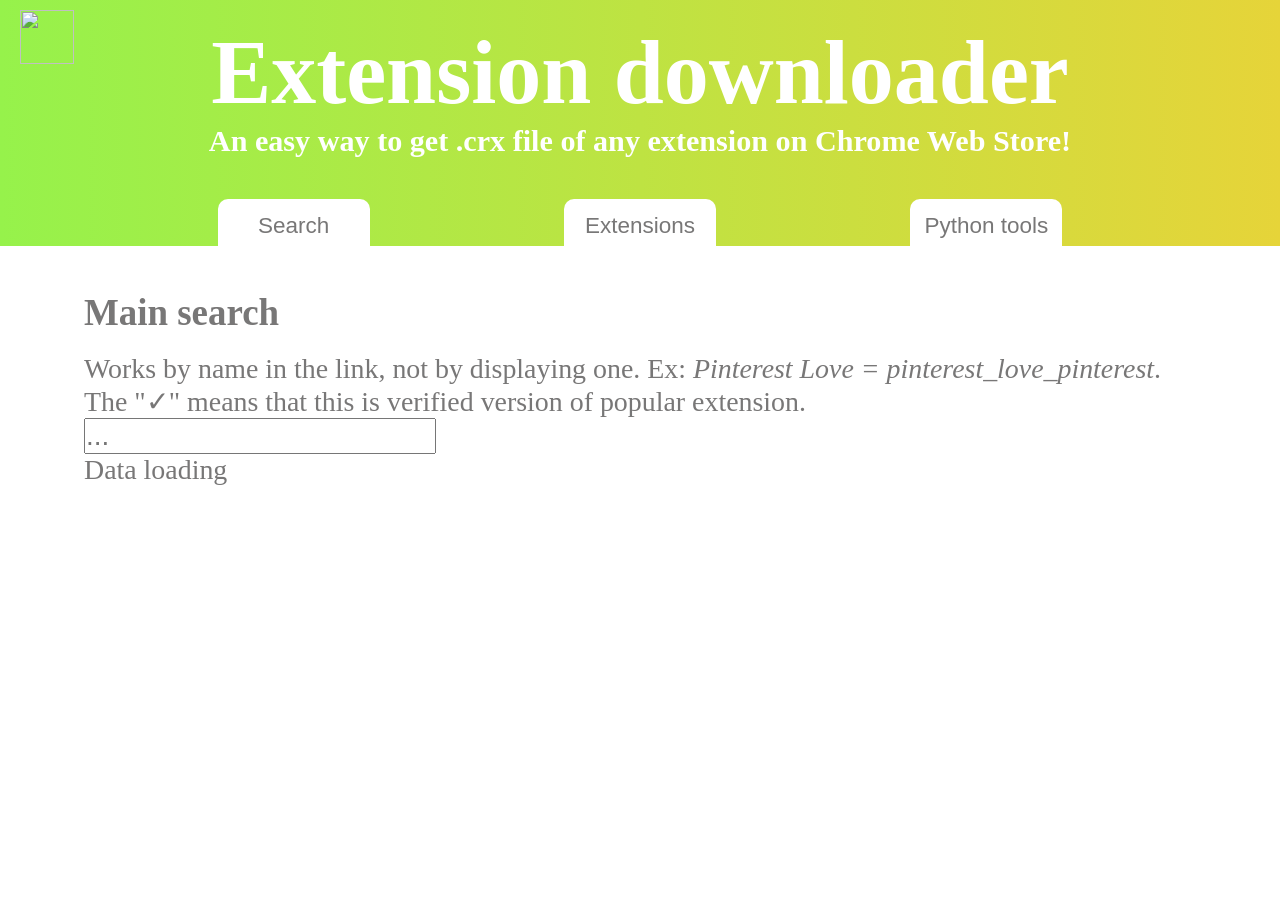
==== index.html @ 600c2571 "Added search description to index.html" ====
<!DOCTYPE html>
<html>
<head>
  <meta charset="UTF-8">
  <title>extension .crx download</title>
  <meta name="description" content="Download chrome extension crx .crx files without using chrome web store">
  <meta name="keywords" content="extensions,chrome,crx,.crx,crx3,crx file,crx files,download crx,chrome web store,chrome extension">
    <link rel="stylesheet" href="css/main.css">
  <meta name="viewport" content="width=device-width, initial-scale=1.0">
</head>
<body>

<div class="header">
    <h1>Extension downloader</h1>
    <h6>An easy way to get .crx file of any extension on Chrome Web Store!</h6>
</div>

<div class="tabs">
    <button onclick="openTab(0)">Search</button>
    <button onclick="openTab(1)">Extensions</button>
    <button onclick="openTab(2)">Python tools</button>
</div>
    
<div class="content active content1">
    <div class="size2"><b>Main search</b></div>
    <p class="size1">Works by name in the link, not by displaying one. Ex: <i>Pinterest Love = pinterest_love_pinterest</i>.</p>
    <p class="size1">The "✓" means that this is verified version of popular extension.</p>
    <input id="search" placeholder="..." class="size1">
    <div id="status" class="size1">Data loading</div>
    <ul id="results" class="size1"></ul>   
</div>
<div class="content content2">
    Work In Progress
</div>
    
<div class="content content3">
<h4 class="size2">Local crx Python tools</h4>
    <p class="size1">You can get a pack of local Python scripts, that can help you with many thing. For example: building a .crx file downloading link from extension's Chrome Web Store page link. </p>
<a href="https://raw.githubusercontent.com/Lutsic/crx-extension-downloader/refs/heads/main/python_tools/lcpt-installer.py"><button class="download_button">Download</button></a>
</div>

<a href="https://github.com/Lutsic/crx-extension-downloader">
  <img src="img/github_icon.png" class="github_icon">
</a>

<script src="js/main.js" defer></script>
</body>
</html>
---- css/main.css ----
* { 
margin: 0px;
padding: 0px;
} 

.text-arial {
  font-family: Arial, sans-serif;
}

.header { 
color: white;
height: 25vh;
background: #96f24b;
background: linear-gradient(90deg, rgba(150, 242, 75, 1) 0%, rgba(230, 212, 57, 1) 100%);
padding-top: 21px;
padding-bottom: 0px;
text-align: center;
font-size: 5vh;
border-bottom: 7px solid white;
} 

.tabs {
    display: flex;
    justify-content: space-between;
    align-items: flex-end;
    margin: 0 17%;
    margin-top: -6vh;
    gap: 23%;
}

.tabs button {
    flex: 1;
    height: 6vh;
    background: white;
    color: #787777;

    font-size: 2.5vh;
    border-radius: 10px 10px 0 0;
    border: none;
    cursor: pointer;
}


.content {
    display: none;
    margin: 0 5%;
    padding: 20px;
    background: white;
    border-radius: 0 10px 10px 10px;
}

.content1 {
}

.content2 {
}

.content3 {

}

.active {
    display: block;
}

.github_icon {
height: 6vh;
width: 6vh;
position: absolute;
top: 10px;
left: 20px;
}

.size1 {
font-size: 3.1vh;
color: #787777;
}

.size2 {
font-size: 4.1vh;
color: #787777;
line-height: 80px;
}

.download_button { 
color: white;
height: 7vh;
width: 21vh;
background: #96f24b;
background: linear-gradient(90deg, rgba(150, 242, 75, 1) 0%, rgba(230, 212, 57, 1) 100%);
line-height: 4vh;
text-align: center;
font-size: 3vh;
border-radius: 10px;
border-style: none;
cursor: pointer;
margin: 35px 0px 0px 0px
}

.tabs + .content {
    margin-top: 0;
}
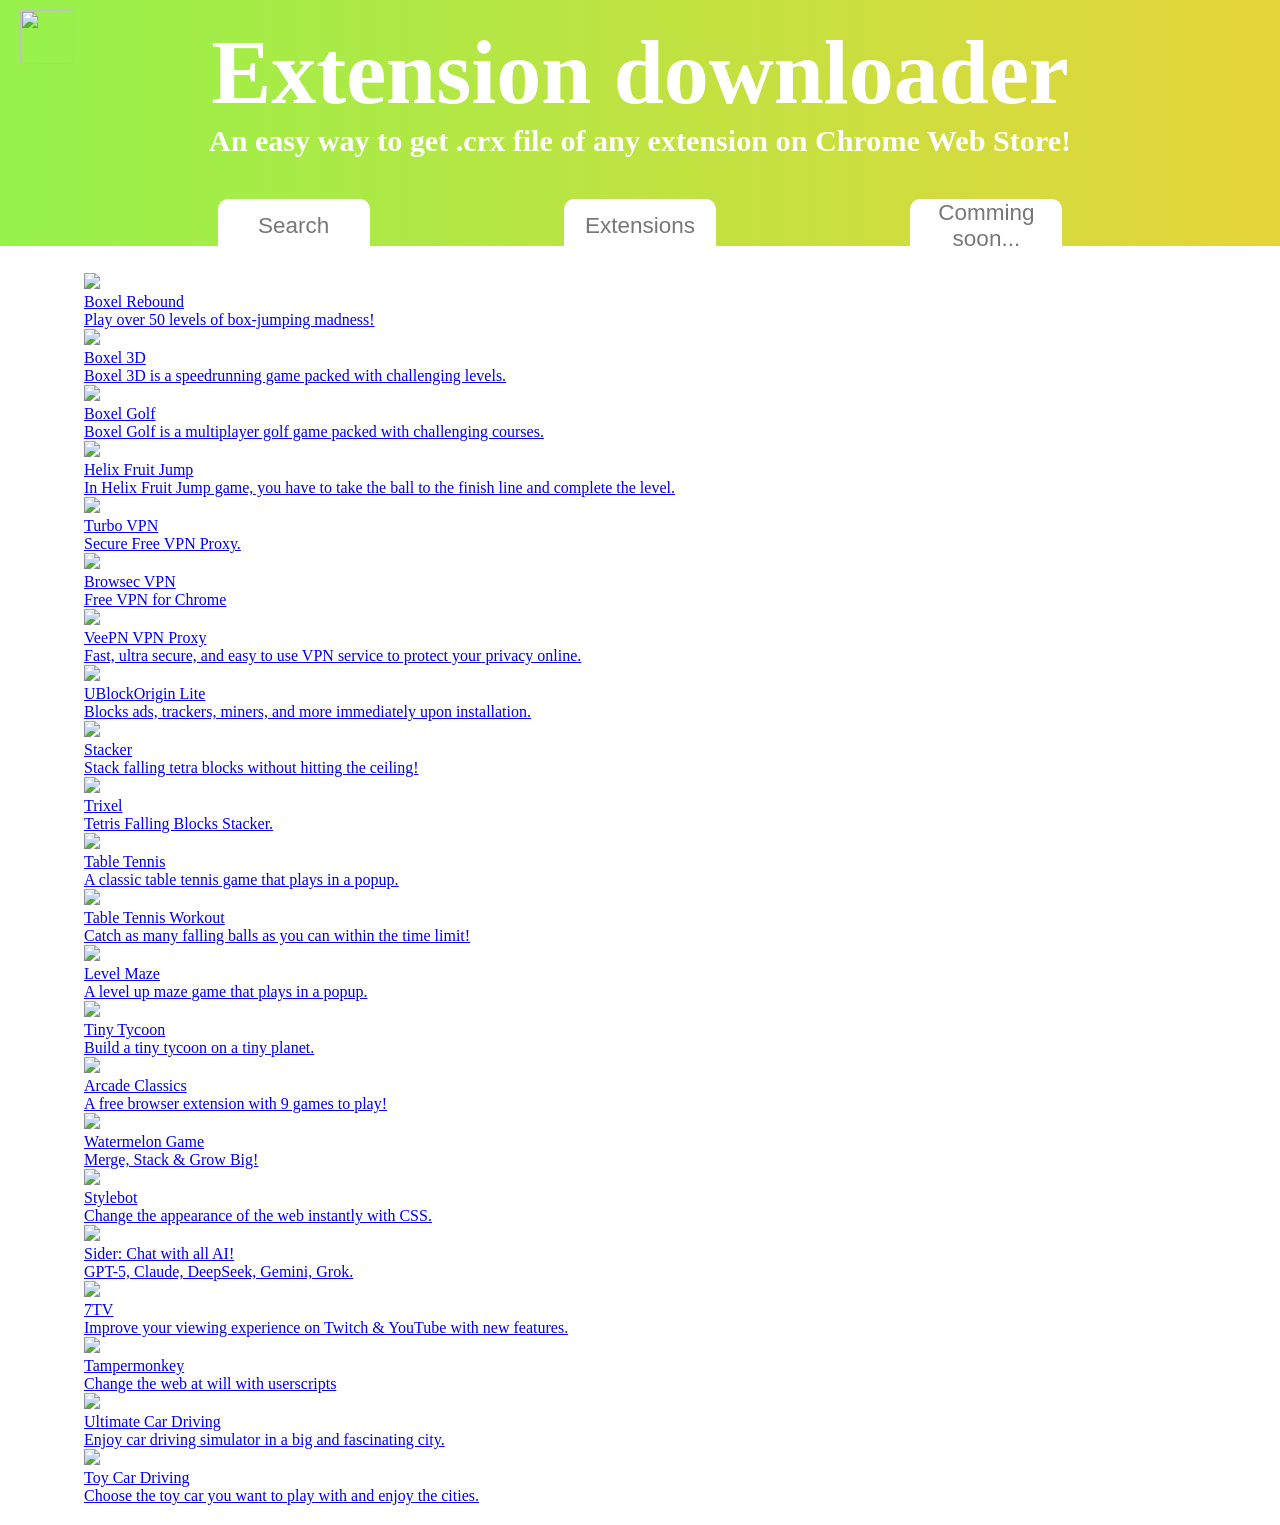
==== commit 483df5b7: "Major website update / Part 1 Changes in index.html  Added 22 featured extensions to second tab N" ====
--- a/index.html
+++ b/index.html
@@ -18,30 +18,226 @@
 <div class="tabs">
     <button onclick="openTab(0)">Search</button>
     <button onclick="openTab(1)">Extensions</button>
-    <button onclick="openTab(2)">Python tools</button>
-</div>
+    <button onclick="openTab(2)">Comming soon...</button>
+</div>
+
+<a href="https://github.com/Lutsic/crx-extension-downloader">
+  <img src="img/github_icon.png" class="github_icon">
+</a>
     
-<div class="content active content1">
+<div class="content content1">
     <div class="size2"><b>Main search</b></div>
     <p class="size1">Works by name in the link, not by displaying one. Ex: <i>Pinterest Love = pinterest_love_pinterest</i>.</p>
     <p class="size1">The "✓" means that this is verified version of popular extension.</p>
-    <input id="search" placeholder="..." class="size1">
-    <div id="status" class="size1">Data loading</div>
+    <input id="search" placeholder="uwu ^_^" class="size1">
+    <div id="status" class="size1">Data loading...</div>
     <ul id="results" class="size1"></ul>   
 </div>
-<div class="content content2">
-    Work In Progress
+<div class="content active content2">
+  <div class="grid">
+
+    <a href="https://clients2.google.com/service/update2/crx?response=redirect&prodversion=122.0&acceptformat=crx2,crx3&x=id%3Diginnfkhmmfhlkagcmpgofnjhanpmklb%26installsource%3Dondemand%26uc" class="tile-link">
+    <div class="tile">
+        <img src="img/1.png">
+        <div class="text">
+            <div class="title">Boxel Rebound</div>
+            <div class="desc">Play over 50 levels of box-jumping madness!</div>
+        </div>
+    </div>
+
+    <a href="https://clients2.google.com/service/update2/crx?response=redirect&prodversion=122.0&acceptformat=crx2,crx3&x=id%3Dmjjgmlmpeaikcaajghilhnioimmaibon%26installsource%3Dondemand%26uc" class="tile-link">
+    <div class="tile">
+        <img src="img/2.png">
+        <div class="text">
+            <div class="title">Boxel 3D</div>
+            <div class="desc">Boxel 3D is a speedrunning game packed with challenging levels.</div>
+        </div>
+    </div>
+
+    <a href="https://clients2.google.com/service/update2/crx?response=redirect&prodversion=122.0&acceptformat=crx2,crx3&x=id%3Dmmgjkfjlmdkmoipndaeombfnomjfgeff%26installsource%3Dondemand%26uc" class="tile-link">
+    <div class="tile">
+        <img src="img/3.png">
+        <div class="text">
+            <div class="title">Boxel Golf</div>
+            <div class="desc">Boxel Golf is a multiplayer golf game packed with challenging courses.</div>
+        </div>
+    </div>
+
+    <a href="https://clients2.google.com/service/update2/crx?response=redirect&prodversion=122.0&acceptformat=crx2,crx3&x=id%3Djhegmncopobmnnmcdaobcepcamekoomb%26installsource%3Dondemand%26uc" class="tile-link">
+    <div class="tile">
+        <img src="img/4.png">
+        <div class="text">
+            <div class="title">Helix Fruit Jump</div>
+            <div class="desc">In Helix Fruit Jump game, you have to take the ball to the finish line and complete the level.</div>
+        </div>
+    </div>
+
+    <a href="https://clients2.google.com/service/update2/crx?response=redirect&prodversion=122.0&acceptformat=crx2,crx3&x=id%3Dbnlofglpdlboacepdieejiecfbfpmhlb%26installsource%3Dondemand%26uc" class="tile-link">
+    <div class="tile">
+        <img src="img/5.png">
+        <div class="text">
+            <div class="title">Turbo VPN</div>
+            <div class="desc">Secure Free VPN Proxy.</div>
+        </div>
+    </div>
+
+    <a href="https://clients2.google.com/service/update2/crx?response=redirect&prodversion=122.0&acceptformat=crx2,crx3&x=id%3Domghfjlpggmjjaagoclmmobgdodcjboh%26installsource%3Dondemand%26uc" class="tile-link">
+    <div class="tile">
+        <img src="img/6.png">
+        <div class="text">
+            <div class="title">Browsec VPN</div>
+            <div class="desc">Free VPN for Chrome</div>
+        </div>
+    </div>
+
+    <a href="https://clients2.google.com/service/update2/crx?response=redirect&prodversion=122.0&acceptformat=crx2,crx3&x=id%3Dmajdfhpaihoncoakbjgbdhglocklcgno%26installsource%3Dondemand%26uc" class="tile-link">
+    <div class="tile">
+        <img src="img/7.png">
+        <div class="text">
+            <div class="title">VeePN VPN Proxy</div>
+            <div class="desc">Fast, ultra secure, and easy to use VPN service to protect your privacy online.</div>
+        </div>
+    </div>
+  
+    <a href="https://clients2.google.com/service/update2/crx?response=redirect&prodversion=122.0&acceptformat=crx2,crx3&x=id%3Dddkjiahejlhfcafbddmgiahcphecmpfh%26installsource%3Dondemand%26uc" class="tile-link">
+    <div class="tile">
+        <img src="img/8.png">
+        <div class="text">
+            <div class="title">UBlockOrigin Lite</div>
+            <div class="desc">Blocks ads, trackers, miners, and more immediately upon installation.</div>
+        </div>
+    </div>
+  
+    <a href="https://clients2.google.com/service/update2/crx?response=redirect&prodversion=122.0&acceptformat=crx2,crx3&x=id%3Dbnchicpgbdgahiecgofdabidjihblaff%26installsource%3Dondemand%26uc" class="tile-link">
+    <div class="tile">
+        <img src="img/9.png">
+        <div class="text">
+            <div class="title">Stacker</div>
+            <div class="desc">Stack falling tetra blocks without hitting the ceiling!</div>
+        </div>
+    </div>
+
+    <a href="https://clients2.google.com/service/update2/crx?response=redirect&prodversion=122.0&acceptformat=crx2,crx3&x=id%3Dkfemlcmefehdnnnfjplhckdndgaglnhc%26installsource%3Dondemand%26uc" class="tile-link">
+    <div class="tile">
+        <img src="img/10.png">
+        <div class="text">
+            <div class="title">Trixel</div>
+            <div class="desc">Tetris Falling Blocks Stacker.</div>
+        </div>
+    </div>
+
+    <a href="https://clients2.google.com/service/update2/crx?response=redirect&prodversion=122.0&acceptformat=crx2,crx3&x=id%3Diibmocmonpccjkjpdgngimgdgpaeheje%26installsource%3Dondemand%26uc" class="tile-link">
+    <div class="tile">
+        <img src="img/11.png">
+        <div class="text">
+            <div class="title">Table Tennis</div>
+            <div class="desc">A classic table tennis game that plays in a popup.</div>
+        </div>
+    </div>
+
+    <a href="https://clients2.google.com/service/update2/crx?response=redirect&prodversion=122.0&acceptformat=crx2,crx3&x=id%3Dgkahkdehbcjlbdnbjcgndhakhdaogjoa%26installsource%3Dondemand%26uc" class="tile-link">
+    <div class="tile">
+        <img src="img/12.png">
+        <div class="text">
+            <div class="title">Table Tennis Workout</div>
+            <div class="desc">Catch as many falling balls as you can within the time limit!</div>
+        </div>
+    </div>
+
+    <a href="https://clients2.google.com/service/update2/crx?response=redirect&prodversion=122.0&acceptformat=crx2,crx3&x=id%3Djbnboceikbdhfinjlebidbhhlplagahc%26installsource%3Dondemand%26uc" class="tile-link">
+    <div class="tile">
+        <img src="img/13.png">
+        <div class="text">
+            <div class="title">Level Maze</div>
+            <div class="desc">A level up maze game that plays in a popup.</div>
+        </div>
+    </div>
+
+    <a href="https://clients2.google.com/service/update2/crx?response=redirect&prodversion=122.0&acceptformat=crx2,crx3&x=id%3Dbamdkjfjhhnjcgcjmmjdnncpglihepoi%26installsource%3Dondemand%26uc" class="tile-link">
+    <div class="tile">
+        <img src="img/14.png">
+        <div class="text">
+            <div class="title">Tiny Tycoon</div>
+            <div class="desc">Build a tiny tycoon on a tiny planet.</div>
+        </div>
+    </div>
+
+    <a href="https://clients2.google.com/service/update2/crx?response=redirect&prodversion=122.0&acceptformat=crx2,crx3&x=id%3Dgokcmhknbfbkchaljcbjloaebnoblcnd%26installsource%3Dondemand%26uc" class="tile-link">
+    <div class="tile">
+        <img src="img/15.png">
+        <div class="text">
+            <div class="title">Arcade Classics</div>
+            <div class="desc">A free browser extension with 9 games to play!</div>
+        </div>
+    </div>
+
+    <a href="https://clients2.google.com/service/update2/crx?response=redirect&prodversion=122.0&acceptformat=crx2,crx3&x=id%3Djoginlggdlgfofmhnfbebafafbmddbpe%26installsource%3Dondemand%26uc" class="tile-link">
+    <div class="tile">
+        <img src="img/16.png">
+        <div class="text">
+            <div class="title">Watermelon Game</div>
+            <div class="desc">Merge, Stack & Grow Big!</div>
+        </div>
+    </div>
+
+    <a href="https://clients2.google.com/service/update2/crx?response=redirect&prodversion=122.0&acceptformat=crx2,crx3&x=id%3Doiaejidbmkiecgbjeifoejpgmdaleoha%26installsource%3Dondemand%26uc" class="tile-link">
+    <div class="tile">
+        <img src="img/17.png">
+        <div class="text">
+            <div class="title">Stylebot</div>
+            <div class="desc">Change the appearance of the web instantly with CSS.</div>
+        </div>
+    </div>
+
+    <a href="https://clients2.google.com/service/update2/crx?response=redirect&prodversion=122.0&acceptformat=crx2,crx3&x=id%3Ddifoiogjjojoaoomphldepapgpbgkhkb%26installsource%3Dondemand%26uc" class="tile-link">
+    <div class="tile">
+        <img src="img/18.png">
+        <div class="text">
+            <div class="title">Sider: Chat with all AI!</div>
+            <div class="desc">GPT-5, Claude, DeepSeek, Gemini, Grok.</div>
+        </div>
+    </div>
+
+    <a href="https://clients2.google.com/service/update2/crx?response=redirect&prodversion=122.0&acceptformat=crx2,crx3&x=id%3Dammjkodgmmoknidbanneddgankgfejfh%26installsource%3Dondemand%26uc" class="tile-link">
+    <div class="tile">
+        <img src="img/19.png">
+        <div class="text">
+            <div class="title">7TV</div>
+            <div class="desc">Improve your viewing experience on Twitch & YouTube with new features.</div>
+        </div>
+    </div>
+
+    <a href="https://clients2.google.com/service/update2/crx?response=redirect&prodversion=122.0&acceptformat=crx2,crx3&x=id%3Ddhdgffkkebhmkfjojejmpbldmpobfkfo%26installsource%3Dondemand%26uc" class="tile-link">
+    <div class="tile">
+        <img src="img/20.png">
+        <div class="text">
+            <div class="title">Tampermonkey</div>
+            <div class="desc">Change the web at will with userscripts</div>
+        </div>
+    </div>
+
+    <a href="https://clients2.google.com/service/update2/crx?response=redirect&prodversion=122.0&acceptformat=crx2,crx3&x=id%3Daomkpefnllinimbhddlfhelelngakbbn%26installsource%3Dondemand%26uc" class="tile-link">
+    <div class="tile">
+        <img src="img/21.png">
+        <div class="text">
+            <div class="title">Ultimate Car Driving</div>
+            <div class="desc">Enjoy car driving simulator in a big and fascinating city.</div>
+        </div>
+    </div>
+
+    <a href="https://clients2.google.com/service/update2/crx?response=redirect&prodversion=122.0&acceptformat=crx2,crx3&x=id%3Dlkkhkpnodkflpecmnbkaceebgejjfhhl%26installsource%3Dondemand%26uc" class="tile-link">
+    <div class="tile">
+        <img src="img/22.png">
+        <div class="text">
+            <div class="title">Toy Car Driving</div>
+            <div class="desc">Choose the toy car you want to play with and enjoy the cities.</div>
+        </div>
+    </div>
 </div>
     
 <div class="content content3">
-<h4 class="size2">Local crx Python tools</h4>
-    <p class="size1">You can get a pack of local Python scripts, that can help you with many thing. For example: building a .crx file downloading link from extension's Chrome Web Store page link. </p>
-<a href="https://raw.githubusercontent.com/Lutsic/crx-extension-downloader/refs/heads/main/python_tools/lcpt-installer.py"><button class="download_button">Download</button></a>
-</div>
-
-<a href="https://github.com/Lutsic/crx-extension-downloader">
-  <img src="img/github_icon.png" class="github_icon">
-</a>
+  Work In Progress
+</div>
 
 <script src="js/main.js" defer></script>
 </body>
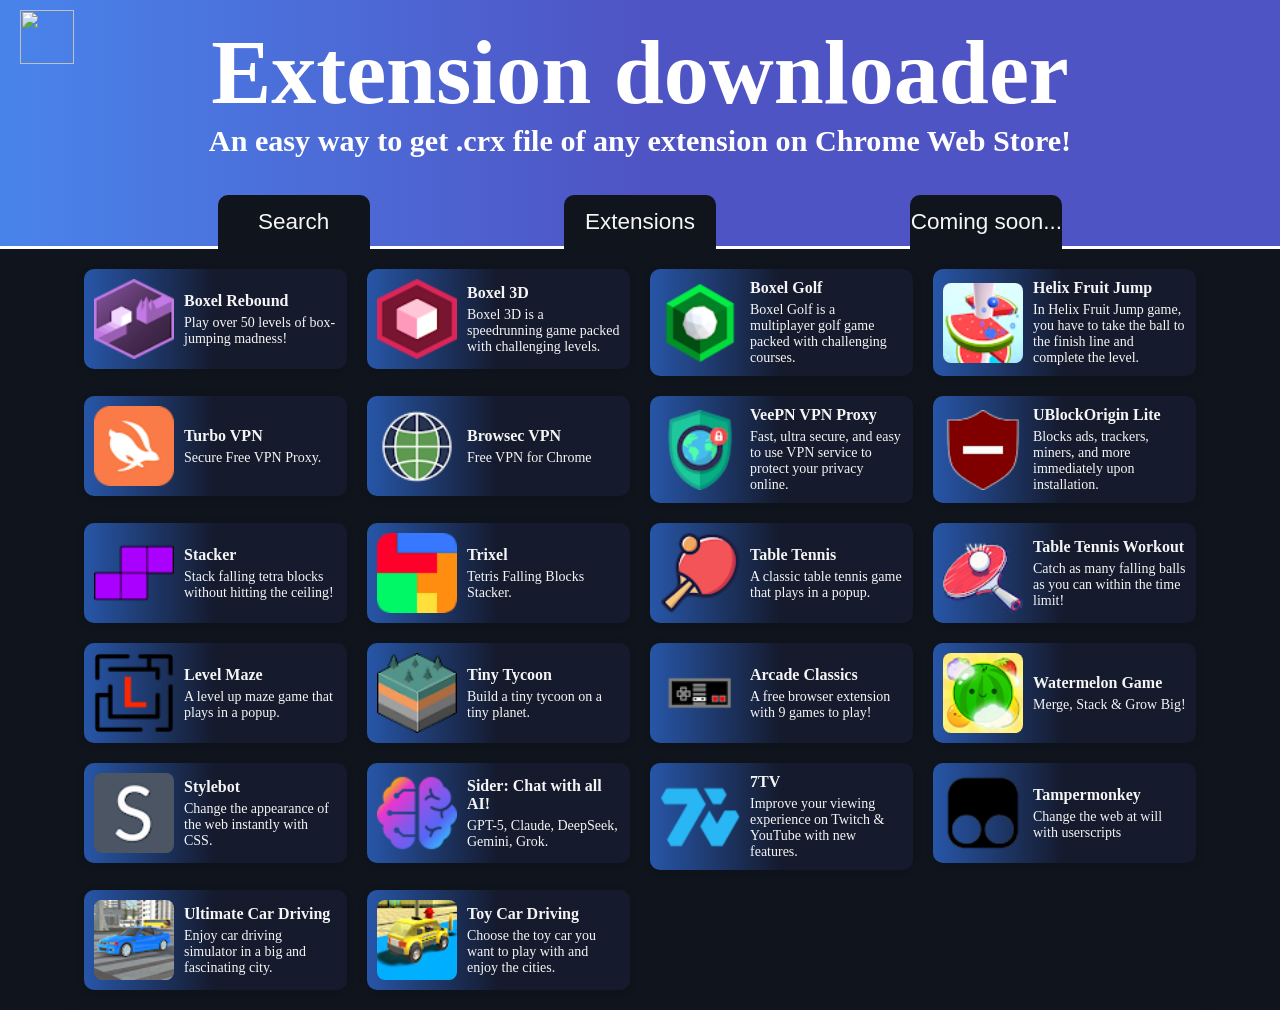
==== commit 94affca0: "Fixed a spelling mistake caused by my own stupidity" ====
--- a/index.html
+++ b/index.html
@@ -18,7 +18,7 @@
 <div class="tabs">
     <button onclick="openTab(0)">Search</button>
     <button onclick="openTab(1)">Extensions</button>
-    <button onclick="openTab(2)">Comming soon...</button>
+    <button onclick="openTab(2)">Coming soon...</button>
 </div>
 
 <a href="https://github.com/Lutsic/crx-extension-downloader">
--- a/css/main.css
+++ b/css/main.css
@@ -2,6 +2,10 @@
 margin: 0px;
 padding: 0px;
 } 
+
+body {
+    background-color: #0f141d;
+}
 
 .text-arial {
   font-family: Arial, sans-serif;
@@ -10,13 +14,13 @@
 .header { 
 color: white;
 height: 25vh;
-background: #96f24b;
-background: linear-gradient(90deg, rgba(150, 242, 75, 1) 0%, rgba(230, 212, 57, 1) 100%);
+background: #4984eb;
+background: linear-gradient(90deg,rgba(73, 132, 235, 1) 0%, rgba(79, 84, 196, 1) 50%);
 padding-top: 21px;
 padding-bottom: 0px;
 text-align: center;
 font-size: 5vh;
-border-bottom: 7px solid white;
+border-bottom: 3px solid white;
 } 
 
 .tabs {
@@ -25,14 +29,15 @@
     align-items: flex-end;
     margin: 0 17%;
     margin-top: -6vh;
+
     gap: 23%;
 }
 
 .tabs button {
     flex: 1;
     height: 6vh;
-    background: white;
-    color: #787777;
+    background: #0f141d;
+    color: whitesmoke;
 
     font-size: 2.5vh;
     border-radius: 10px 10px 0 0;
@@ -45,18 +50,8 @@
     display: none;
     margin: 0 5%;
     padding: 20px;
-    background: white;
+    background: #0f141d;
     border-radius: 0 10px 10px 10px;
-}
-
-.content1 {
-}
-
-.content2 {
-}
-
-.content3 {
-
 }
 
 .active {
@@ -73,12 +68,13 @@
 
 .size1 {
 font-size: 3.1vh;
-color: #787777;
+color: whitesmoke
 }
 
 .size2 {
 font-size: 4.1vh;
-color: #787777;
+color: #4984eb;
+color: linear-gradient(90deg,rgba(73, 132, 235, 1) 0%, rgba(79, 84, 196, 1) 50%);
 line-height: 80px;
 }
 
@@ -101,3 +97,54 @@
     margin-top: 0;
 }
 
+.grid {
+    display: grid;
+    grid-template-columns: repeat(4, 1fr);
+    gap: 20px;
+}
+
+.tile {
+    display: flex;
+background: #2756a8;
+background: linear-gradient(90deg,rgba(39, 86, 168, 1) 0%, rgba(79, 84, 196, 0.09) 50%);
+    border-radius: 10px;
+    padding: 10px;
+    box-shadow: 0 2px 8px rgba(0,0,0,0.1);
+    align-items: center;
+}
+
+.tile img {
+    width: 80px;
+    height: 80px;
+    object-fit: cover;
+    border-radius: 8px;
+    margin-right: 10px;
+}
+
+.text {
+    display: flex;
+    flex-direction: column;
+    color: whitesmoke
+}
+
+.title {
+    font-weight: bold;
+    margin-bottom: 5px;
+    color: whitesmoke
+}
+
+.desc {
+    font-size: 14px;
+    color: whitesmoke
+}
+
+.tile-link {
+    text-decoration: none;
+    color: inherit;
+}
+
+.tile-link:hover .tile {
+    transform: scale(1.02);
+    transition: 0.2s;
+    box-shadow: 0 4px 12px rgba(0,0,0,0.15);
+}
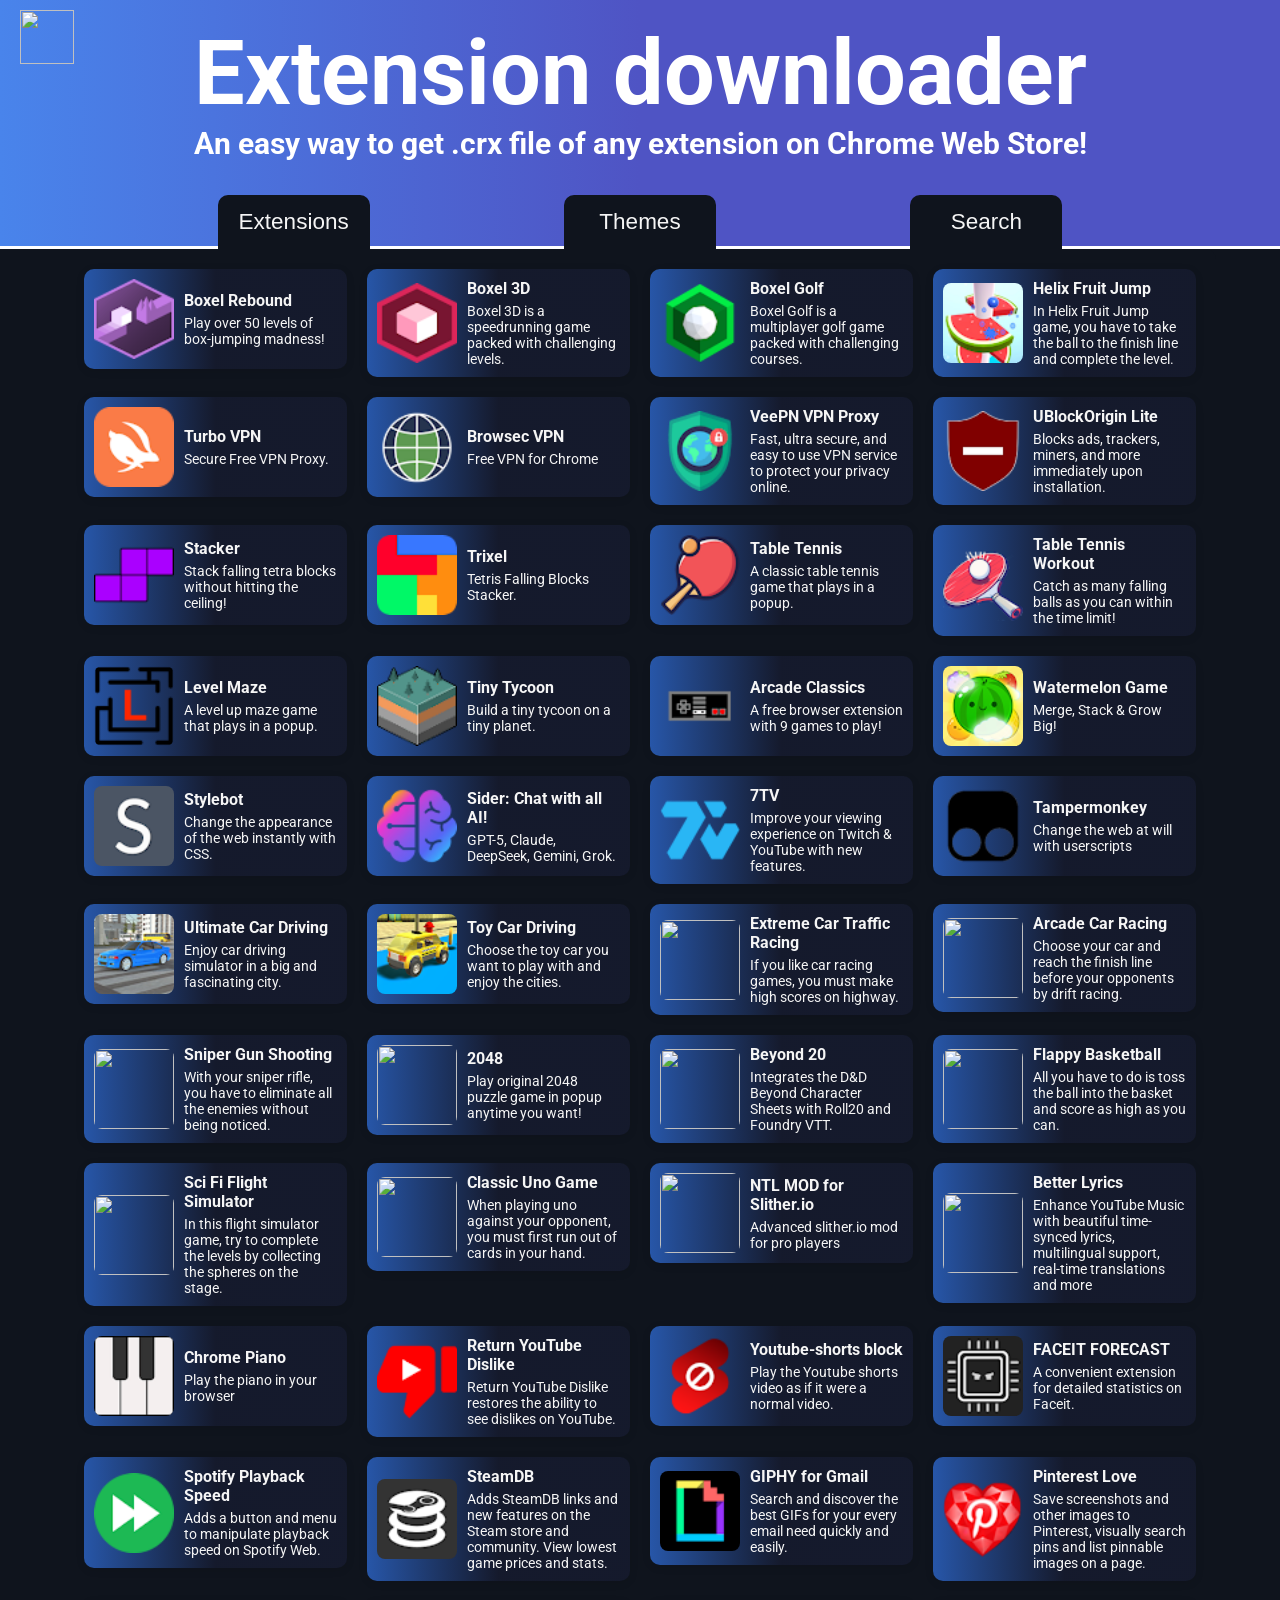
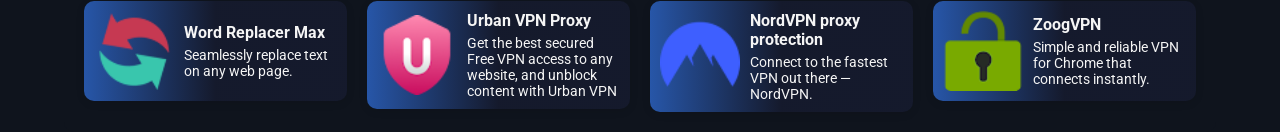
==== commit 96bfc808: "Minor changes to index.html" ====
--- a/index.html
+++ b/index.html
@@ -1,9 +1,9 @@
 <!DOCTYPE html>
-<html>
+<html lang="">
 <head>
   <meta charset="UTF-8">
-  <title>extension .crx download</title>
-  <meta name="description" content="Download chrome extension crx .crx files without using chrome web store">
+  <title>CRX Extension Downloader</title>
+  <meta name="description" content="An easy way to get .crx file of any extension on Chrome Web Store!">
   <meta name="keywords" content="extensions,chrome,crx,.crx,crx3,crx file,crx files,download crx,chrome web store,chrome extension">
     <link rel="stylesheet" href="css/main.css">
   <meta name="viewport" content="width=device-width, initial-scale=1.0">
@@ -16,25 +16,17 @@
 </div>
 
 <div class="tabs">
-    <button onclick="openTab(0)">Search</button>
-    <button onclick="openTab(1)">Extensions</button>
-    <button onclick="openTab(2)">Coming soon...</button>
+    <button onclick="openTab(0)">Extensions</button>
+    <button onclick="openTab(1)">Themes</button>
+    <button onclick="openTab(2)">Search</button>
 </div>
 
 <a href="https://github.com/Lutsic/crx-extension-downloader">
   <img src="img/github_icon.png" class="github_icon">
 </a>
     
-<div class="content content1">
-    <div class="size2"><b>Main search</b></div>
-    <p class="size1">Works by name in the link, not by displaying one. Ex: <i>Pinterest Love = pinterest_love_pinterest</i>.</p>
-    <p class="size1">The "✓" means that this is verified version of popular extension.</p>
-    <input id="search" placeholder="uwu ^_^" class="size1">
-    <div id="status" class="size1">Data loading...</div>
-    <ul id="results" class="size1"></ul>   
-</div>
-<div class="content active content2">
-  <div class="grid">
+<div class="content active content0">  
+    <div class="grid">
 
     <a href="https://clients2.google.com/service/update2/crx?response=redirect&prodversion=122.0&acceptformat=crx2,crx3&x=id%3Diginnfkhmmfhlkagcmpgofnjhanpmklb%26installsource%3Dondemand%26uc" class="tile-link">
     <div class="tile">
@@ -44,6 +36,7 @@
             <div class="desc">Play over 50 levels of box-jumping madness!</div>
         </div>
     </div>
+    </a>
 
     <a href="https://clients2.google.com/service/update2/crx?response=redirect&prodversion=122.0&acceptformat=crx2,crx3&x=id%3Dmjjgmlmpeaikcaajghilhnioimmaibon%26installsource%3Dondemand%26uc" class="tile-link">
     <div class="tile">
@@ -53,6 +46,7 @@
             <div class="desc">Boxel 3D is a speedrunning game packed with challenging levels.</div>
         </div>
     </div>
+    </a>
 
     <a href="https://clients2.google.com/service/update2/crx?response=redirect&prodversion=122.0&acceptformat=crx2,crx3&x=id%3Dmmgjkfjlmdkmoipndaeombfnomjfgeff%26installsource%3Dondemand%26uc" class="tile-link">
     <div class="tile">
@@ -62,6 +56,7 @@
             <div class="desc">Boxel Golf is a multiplayer golf game packed with challenging courses.</div>
         </div>
     </div>
+    </a>
 
     <a href="https://clients2.google.com/service/update2/crx?response=redirect&prodversion=122.0&acceptformat=crx2,crx3&x=id%3Djhegmncopobmnnmcdaobcepcamekoomb%26installsource%3Dondemand%26uc" class="tile-link">
     <div class="tile">
@@ -71,6 +66,7 @@
             <div class="desc">In Helix Fruit Jump game, you have to take the ball to the finish line and complete the level.</div>
         </div>
     </div>
+    </a>
 
     <a href="https://clients2.google.com/service/update2/crx?response=redirect&prodversion=122.0&acceptformat=crx2,crx3&x=id%3Dbnlofglpdlboacepdieejiecfbfpmhlb%26installsource%3Dondemand%26uc" class="tile-link">
     <div class="tile">
@@ -80,6 +76,7 @@
             <div class="desc">Secure Free VPN Proxy.</div>
         </div>
     </div>
+    </a>
 
     <a href="https://clients2.google.com/service/update2/crx?response=redirect&prodversion=122.0&acceptformat=crx2,crx3&x=id%3Domghfjlpggmjjaagoclmmobgdodcjboh%26installsource%3Dondemand%26uc" class="tile-link">
     <div class="tile">
@@ -89,6 +86,7 @@
             <div class="desc">Free VPN for Chrome</div>
         </div>
     </div>
+    </a>
 
     <a href="https://clients2.google.com/service/update2/crx?response=redirect&prodversion=122.0&acceptformat=crx2,crx3&x=id%3Dmajdfhpaihoncoakbjgbdhglocklcgno%26installsource%3Dondemand%26uc" class="tile-link">
     <div class="tile">
@@ -98,6 +96,7 @@
             <div class="desc">Fast, ultra secure, and easy to use VPN service to protect your privacy online.</div>
         </div>
     </div>
+    </a>
   
     <a href="https://clients2.google.com/service/update2/crx?response=redirect&prodversion=122.0&acceptformat=crx2,crx3&x=id%3Dddkjiahejlhfcafbddmgiahcphecmpfh%26installsource%3Dondemand%26uc" class="tile-link">
     <div class="tile">
@@ -107,6 +106,7 @@
             <div class="desc">Blocks ads, trackers, miners, and more immediately upon installation.</div>
         </div>
     </div>
+    </a>
   
     <a href="https://clients2.google.com/service/update2/crx?response=redirect&prodversion=122.0&acceptformat=crx2,crx3&x=id%3Dbnchicpgbdgahiecgofdabidjihblaff%26installsource%3Dondemand%26uc" class="tile-link">
     <div class="tile">
@@ -116,6 +116,7 @@
             <div class="desc">Stack falling tetra blocks without hitting the ceiling!</div>
         </div>
     </div>
+    </a>
 
     <a href="https://clients2.google.com/service/update2/crx?response=redirect&prodversion=122.0&acceptformat=crx2,crx3&x=id%3Dkfemlcmefehdnnnfjplhckdndgaglnhc%26installsource%3Dondemand%26uc" class="tile-link">
     <div class="tile">
@@ -125,6 +126,7 @@
             <div class="desc">Tetris Falling Blocks Stacker.</div>
         </div>
     </div>
+    </a>
 
     <a href="https://clients2.google.com/service/update2/crx?response=redirect&prodversion=122.0&acceptformat=crx2,crx3&x=id%3Diibmocmonpccjkjpdgngimgdgpaeheje%26installsource%3Dondemand%26uc" class="tile-link">
     <div class="tile">
@@ -134,6 +136,7 @@
             <div class="desc">A classic table tennis game that plays in a popup.</div>
         </div>
     </div>
+    </a>
 
     <a href="https://clients2.google.com/service/update2/crx?response=redirect&prodversion=122.0&acceptformat=crx2,crx3&x=id%3Dgkahkdehbcjlbdnbjcgndhakhdaogjoa%26installsource%3Dondemand%26uc" class="tile-link">
     <div class="tile">
@@ -143,6 +146,7 @@
             <div class="desc">Catch as many falling balls as you can within the time limit!</div>
         </div>
     </div>
+    </a>
 
     <a href="https://clients2.google.com/service/update2/crx?response=redirect&prodversion=122.0&acceptformat=crx2,crx3&x=id%3Djbnboceikbdhfinjlebidbhhlplagahc%26installsource%3Dondemand%26uc" class="tile-link">
     <div class="tile">
@@ -152,6 +156,7 @@
             <div class="desc">A level up maze game that plays in a popup.</div>
         </div>
     </div>
+    </a>
 
     <a href="https://clients2.google.com/service/update2/crx?response=redirect&prodversion=122.0&acceptformat=crx2,crx3&x=id%3Dbamdkjfjhhnjcgcjmmjdnncpglihepoi%26installsource%3Dondemand%26uc" class="tile-link">
     <div class="tile">
@@ -161,6 +166,7 @@
             <div class="desc">Build a tiny tycoon on a tiny planet.</div>
         </div>
     </div>
+    </a>
 
     <a href="https://clients2.google.com/service/update2/crx?response=redirect&prodversion=122.0&acceptformat=crx2,crx3&x=id%3Dgokcmhknbfbkchaljcbjloaebnoblcnd%26installsource%3Dondemand%26uc" class="tile-link">
     <div class="tile">
@@ -170,6 +176,7 @@
             <div class="desc">A free browser extension with 9 games to play!</div>
         </div>
     </div>
+    </a>
 
     <a href="https://clients2.google.com/service/update2/crx?response=redirect&prodversion=122.0&acceptformat=crx2,crx3&x=id%3Djoginlggdlgfofmhnfbebafafbmddbpe%26installsource%3Dondemand%26uc" class="tile-link">
     <div class="tile">
@@ -179,6 +186,7 @@
             <div class="desc">Merge, Stack & Grow Big!</div>
         </div>
     </div>
+    </a>
 
     <a href="https://clients2.google.com/service/update2/crx?response=redirect&prodversion=122.0&acceptformat=crx2,crx3&x=id%3Doiaejidbmkiecgbjeifoejpgmdaleoha%26installsource%3Dondemand%26uc" class="tile-link">
     <div class="tile">
@@ -188,6 +196,7 @@
             <div class="desc">Change the appearance of the web instantly with CSS.</div>
         </div>
     </div>
+    </a>
 
     <a href="https://clients2.google.com/service/update2/crx?response=redirect&prodversion=122.0&acceptformat=crx2,crx3&x=id%3Ddifoiogjjojoaoomphldepapgpbgkhkb%26installsource%3Dondemand%26uc" class="tile-link">
     <div class="tile">
@@ -197,6 +206,7 @@
             <div class="desc">GPT-5, Claude, DeepSeek, Gemini, Grok.</div>
         </div>
     </div>
+    </a>
 
     <a href="https://clients2.google.com/service/update2/crx?response=redirect&prodversion=122.0&acceptformat=crx2,crx3&x=id%3Dammjkodgmmoknidbanneddgankgfejfh%26installsource%3Dondemand%26uc" class="tile-link">
     <div class="tile">
@@ -206,6 +216,7 @@
             <div class="desc">Improve your viewing experience on Twitch & YouTube with new features.</div>
         </div>
     </div>
+    </a>
 
     <a href="https://clients2.google.com/service/update2/crx?response=redirect&prodversion=122.0&acceptformat=crx2,crx3&x=id%3Ddhdgffkkebhmkfjojejmpbldmpobfkfo%26installsource%3Dondemand%26uc" class="tile-link">
     <div class="tile">
@@ -215,6 +226,7 @@
             <div class="desc">Change the web at will with userscripts</div>
         </div>
     </div>
+    </a>
 
     <a href="https://clients2.google.com/service/update2/crx?response=redirect&prodversion=122.0&acceptformat=crx2,crx3&x=id%3Daomkpefnllinimbhddlfhelelngakbbn%26installsource%3Dondemand%26uc" class="tile-link">
     <div class="tile">
@@ -224,6 +236,7 @@
             <div class="desc">Enjoy car driving simulator in a big and fascinating city.</div>
         </div>
     </div>
+    </a>
 
     <a href="https://clients2.google.com/service/update2/crx?response=redirect&prodversion=122.0&acceptformat=crx2,crx3&x=id%3Dlkkhkpnodkflpecmnbkaceebgejjfhhl%26installsource%3Dondemand%26uc" class="tile-link">
     <div class="tile">
@@ -233,10 +246,364 @@
             <div class="desc">Choose the toy car you want to play with and enjoy the cities.</div>
         </div>
     </div>
+    </a>
+
+    <a href="https://clients2.google.com/service/update2/crx?response=redirect&prodversion=122.0&acceptformat=crx2,crx3&x=id%3Dghnhfbiidbbolhkiaheaflffnddkmbno%26installsource%3Dondemand%26uc" class="tile-link">
+    <div class="tile">
+        <img src="img/23.png">
+        <div class="text">
+            <div class="title">Extreme Car Traffic Racing</div>
+            <div class="desc">If you like car racing games, you must make high scores on highway.</div>
+        </div>
+    </div>
+    </a>
+
+    <a href="https://clients2.google.com/service/update2/crx?response=redirect&prodversion=122.0&acceptformat=crx2,crx3&x=id%3Dkdlfddjhmdfcdepdagbjlcodpolmmkki%26installsource%3Dondemand%26uc" class="tile-link">
+    <div class="tile">
+        <img src="img/24.png">
+        <div class="text">
+            <div class="title">Arcade Car Racing</div>
+            <div class="desc">Choose your car and reach the finish line before your opponents by drift racing.</div>
+        </div>
+    </div>
+    </a>
+
+    <a href="https://clients2.google.com/service/update2/crx?response=redirect&prodversion=122.0&acceptformat=crx2,crx3&x=id%3Dicdhilhfkbabomhmfcgoejcfhpalhdfd%26installsource%3Dondemand%26uc" class="tile-link">
+    <div class="tile">
+        <img src="img/25.png">
+        <div class="text">
+            <div class="title">Sniper Gun Shooting</div>
+            <div class="desc">With your sniper rifle, you have to eliminate all the enemies without being noticed.</div>
+        </div>
+    </div>
+    </a>
+
+    <a href="https://clients2.google.com/service/update2/crx?response=redirect&prodversion=122.0&acceptformat=crx2,crx3&x=id%3Dijkmjnaahlnmdjjlbhbjbhlnmadmmlgg%26installsource%3Dondemand%26uc" class="tile-link">
+    <div class="tile">
+        <img src="img/26.png">
+        <div class="text">
+            <div class="title">2048</div>
+            <div class="desc">Play original 2048 puzzle game in popup anytime you want!</div>
+        </div>
+    </div>
+    </a>
+
+    <a href="https://clients2.google.com/service/update2/crx?response=redirect&prodversion=122.0&acceptformat=crx2,crx3&x=id%3Dgnblbpbepfbfmoobegdogkglpbhcjofh%26installsource%3Dondemand%26uc" class="tile-link">
+    <div class="tile">
+        <img src="img/27.png">
+        <div class="text">
+            <div class="title">Beyond 20</div>
+            <div class="desc">Integrates the D&D Beyond Character Sheets with Roll20 and Foundry VTT.</div>
+        </div>
+    </div>
+    </a>
+
+    <a href="https://clients2.google.com/service/update2/crx?response=redirect&prodversion=122.0&acceptformat=crx2,crx3&x=id%3Dgnblbpbepfbfmoobegdogkglpbhcjofh%26installsource%3Dondemand%26uc" class="tile-link">
+    <div class="tile">
+        <img src="img/28.png">
+        <div class="text">
+            <div class="title">Flappy Basketball</div>
+            <div class="desc">All you have to do is toss the ball into the basket and score as high as you can.</div>
+        </div>
+    </div>
+    </a>
+
+    <a href="https://clients2.google.com/service/update2/crx?response=redirect&prodversion=122.0&acceptformat=crx2,crx3&x=id%3Djobnghcjlacpahmhpjgamjgemgdalolh%26installsource%3Dondemand%26uc" class="tile-link">
+    <div class="tile">
+        <img src="img/29.png">
+        <div class="text">
+            <div class="title">Sci Fi Flight Simulator</div>
+            <div class="desc">In this flight simulator game, try to complete the levels by collecting the spheres on the stage.</div>
+        </div>
+    </div>
+    </a>
+
+    <a href="https://clients2.google.com/service/update2/crx?response=redirect&prodversion=122.0&acceptformat=crx2,crx3&x=id%3Dnhkhnfcomlemdgplceegnangmahdfomg%26installsource%3Dondemand%26uc" class="tile-link">
+    <div class="tile">
+        <img src="img/30.png">
+        <div class="text">
+            <div class="title">Classic Uno Game</div>
+            <div class="desc">When playing uno against your opponent, you must first run out of cards in your hand.</div>
+        </div>
+    </div>
+    </a>
+
+    <a href="https://clients2.google.com/service/update2/crx?response=redirect&prodversion=122.0&acceptformat=crx2,crx3&x=id%3Dhpgaehmokjbdfkbgkeifbfogjalkpfgb%26installsource%3Dondemand%26uc" class="tile-link">
+    <div class="tile">
+        <img src="img/31.png">
+        <div class="text">
+            <div class="title">NTL MOD for Slither.io</div>
+            <div class="desc">Advanced slither.io mod for pro players</div>
+        </div>
+    </div>
+    </a>
+
+    <a href="https://clients2.google.com/service/update2/crx?response=redirect&prodversion=122.0&acceptformat=crx2,crx3&x=id%3Dhpgaehmokjbdfkbgkeifbfogjalkpfgb%26installsource%3Dondemand%26uc" class="tile-link">
+    <div class="tile">
+        <img src="img/32.png">
+        <div class="text">
+            <div class="title">Better Lyrics</div>
+            <div class="desc">Enhance YouTube Music with beautiful time-synced lyrics, multilingual support, real-time translations and more</div>
+        </div>
+    </div>
+    </a>
+
+    <a href="https://clients2.google.com/service/update2/crx?response=redirect&prodversion=122.0&acceptformat=crx2,crx3&x=id%3Dpjafcgbpdclmdeiipolenjgkikeldljl%26installsource%3Dondemand%26uc" class="tile-link">
+    <div class="tile">
+        <img src="img/33.png">
+        <div class="text">
+            <div class="title">Chrome Piano</div>
+            <div class="desc">Play the piano in your browser</div>
+        </div>
+    </div>
+    </a>
+
+    <a href="https://clients2.google.com/service/update2/crx?response=redirect&prodversion=122.0&acceptformat=crx2,crx3&x=id%3Dgebbhagfogifgggkldgodflihgfeippi%26installsource%3Dondemand%26uc" class="tile-link">
+    <div class="tile">
+        <img src="img/34.png">
+        <div class="text">
+            <div class="title">Return YouTube Dislike</div>
+            <div class="desc">Return YouTube Dislike restores the ability to see dislikes on YouTube.</div>
+        </div>
+    </div>
+    </a>
+
+    <a href="https://clients2.google.com/service/update2/crx?response=redirect&prodversion=122.0&acceptformat=crx2,crx3&x=id%3Djiaopdjbehhjgokpphdfgmapkobbnmjp%26installsource%3Dondemand%26uc" class="tile-link">
+    <div class="tile">
+        <img src="img/35.png">
+        <div class="text">
+            <div class="title">Youtube-shorts block</div>
+            <div class="desc">Play the Youtube shorts video as if it were a normal video.</div>
+        </div>
+    </div>
+    </a>
+
+    <a href="https://clients2.google.com/service/update2/crx?response=redirect&prodversion=122.0&acceptformat=crx2,crx3&x=id%3Dmpkkcddegpblmobincjkbpgfcbejjbcp%26installsource%3Dondemand%26uc" class="tile-link">
+    <div class="tile">
+        <img src="img/36.png">
+        <div class="text">
+            <div class="title">FACEIT FORECAST</div>
+            <div class="desc">A convenient extension for detailed statistics on Faceit.</div>
+        </div>
+    </div>
+    </a>
+
+    <a href="https://clients2.google.com/service/update2/crx?response=redirect&prodversion=122.0&acceptformat=crx2,crx3&x=id%3Dbgehnoihoklmofgehcefiaicdcdgppck%26installsource%3Dondemand%26uc" class="tile-link">
+    <div class="tile">
+        <img src="img/37.png">
+        <div class="text">
+            <div class="title">Spotify Playback Speed</div>
+            <div class="desc">Adds a button and menu to manipulate playback speed on Spotify Web.</div>
+        </div>
+    </div>
+    </a>
+
+    <a href="https://clients2.google.com/service/update2/crx?response=redirect&prodversion=122.0&acceptformat=crx2,crx3&x=id%3Dkdbmhfkmnlmbkgbabkdealhhbfhlmmon%26installsource%3Dondemand%26uc" class="tile-link">
+    <div class="tile">
+        <img src="img/38.png">
+        <div class="text">
+            <div class="title">SteamDB</div>
+            <div class="desc">Adds SteamDB links and new features on the Steam store and community. View lowest game prices and stats.</div>
+        </div>
+    </div>
+    </a>
+
+    <a href="https://clients2.google.com/service/update2/crx?response=redirect&prodversion=122.0&acceptformat=crx2,crx3&x=id%3Dandgibkjiikabclfdkecpmdkfanpdapf%26installsource%3Dondemand%26uc" class="tile-link">
+    <div class="tile">
+        <img src="img/39.png">
+        <div class="text">
+            <div class="title">GIPHY for Gmail</div>
+            <div class="desc">Search and discover the best GIFs for your every email need quickly and easily.</div>
+        </div>
+    </div>
+    </a>
+
+    <a href="https://clients2.google.com/service/update2/crx?response=redirect&prodversion=122.0&acceptformat=crx2,crx3&x=id%3Dnkabooldphfdjcbhcodblkfmigmpchhi%26installsource%3Dondemand%26uc" class="tile-link">
+    <div class="tile">
+        <img src="img/40.png">
+        <div class="text">
+            <div class="title">Pinterest Love</div>
+            <div class="desc">Save screenshots and other images to Pinterest, visually search pins and list pinnable images on a page.</div>
+        </div>
+    </div>
+    </a>
+
+    <a href="https://clients2.google.com/service/update2/crx?response=redirect&prodversion=122.0&acceptformat=crx2,crx3&x=id%3Dgnemoflnihonmkiacnagnbnlppkamfgo%26installsource%3Dondemand%26uc" class="tile-link">
+    <div class="tile">
+        <img src="img/41.png">
+        <div class="text">
+            <div class="title">Word Replacer Max</div>
+            <div class="desc">Seamlessly replace text on any web page.</div>
+        </div>
+    </div>
+    </a>
+
+    <a href="https://clients2.google.com/service/update2/crx?response=redirect&prodversion=122.0&acceptformat=crx2,crx3&x=id%3Deppiocemhmnlbhjplcgkofciiegomcon%26installsource%3Dondemand%26uc" class="tile-link">
+    <div class="tile">
+        <img src="img/42.png">
+        <div class="text">
+            <div class="title">Urban VPN Proxy</div>
+            <div class="desc">Get the best secured Free VPN access to any website, and unblock content with Urban VPN</div>
+        </div>
+    </div>
+    </a>
+
+    <a href="https://clients2.google.com/service/update2/crx?response=redirect&prodversion=122.0&acceptformat=crx2,crx3&x=id%3Dfjoaledfpmneenckfbpdfhkmimnjocfa%26installsource%3Dondemand%26uc" class="tile-link">
+    <div class="tile">
+        <img src="img/43.png">
+        <div class="text">
+            <div class="title">NordVPN proxy protection</div>
+            <div class="desc">Connect to the fastest VPN out there — NordVPN.</div>
+        </div>
+    </div>
+    </a>
+
+    <a href="https://clients2.google.com/service/update2/crx?response=redirect&prodversion=122.0&acceptformat=crx2,crx3&x=id%3Dimmngomjofcbflgcckkfddnbpmjokbjh%26installsource%3Dondemand%26uc" class="tile-link">
+    <div class="tile">
+        <img src="img/44.png">
+        <div class="text">
+            <div class="title">ZoogVPN</div>
+            <div class="desc">Simple and reliable VPN for Chrome that connects instantly.</div>
+        </div>
+    </div>
+    </a>
+
+</div>
+</div>
+<div class="content content1">
+        <div class="grid">
+
+        <a href="https://clients2.google.com/service/update2/crx?response=redirect&prodversion=122.0&acceptformat=crx2,crx3&x=id%3Dmmnhcbnpepcphnogcmpdfdkheloapcpj%26installsource%3Dondemand%26uc" class="tile-link">
+            <div class="tile">
+                <img src="img/1t.png">
+                <div class="text">
+                    <div class="title">Dark Angel</div>
+                    <div class="desc"></div>
+                </div>
+            </div>
+        </a>
+
+        <a href="https://clients2.google.com/service/update2/crx?response=redirect&prodversion=122.0&acceptformat=crx2,crx3&x=id%3Diginnfkhmmfhlkagcmpgofnjhanpmklb%26installsource%3Dondemand%26uc" class="tile-link">
+            <div class="tile">
+                <img src="img/2t.png">
+                <div class="text">
+                    <div class="title">Forest environment</div>
+                    <div class="desc"></div>
+                </div>
+            </div>
+        </a>
+
+        <a href="https://clients2.google.com/service/update2/crx?response=redirect&prodversion=122.0&acceptformat=crx2,crx3&x=id%3Dnfamepnomifmcmdlmppeijahndpfcnfh%26installsource%3Dondemand%26uc" class="tile-link">
+            <div class="tile">
+                <img src="img/3t.png">
+                <div class="text">
+                    <div class="title">Cherry Blossom Tree</div>
+                    <div class="desc"></div>
+                </div>
+            </div>
+        </a>
+
+        <a href="https://clients2.google.com/service/update2/crx?response=redirect&prodversion=122.0&acceptformat=crx2,crx3&x=id%3Deanhepkgfandinkgpeelfjkccnfnicec%26installsource%3Dondemand%26uc" class="tile-link">
+            <div class="tile">
+                <img src="img/4t.png">
+                <div class="text">
+                    <div class="title">Magic Forest Shrooms</div>
+                    <div class="desc"></div>
+                </div>
+            </div>
+        </a>
+
+        <a href="https://clients2.google.com/service/update2/crx?response=redirect&prodversion=122.0&acceptformat=crx2,crx3&x=id%3Dkimcjdeklcbdmjddgpjgjpibcboklkka%26installsource%3Dondemand%26uc" class="tile-link">
+            <div class="tile">
+                <img src="img/5t.png">
+                <div class="text">
+                    <div class="title">Watercolor Blue</div>
+                    <div class="desc"></div>
+                </div>
+            </div>
+        </a>
+
+        <a href="https://clients2.google.com/service/update2/crx?response=redirect&prodversion=122.0&acceptformat=crx2,crx3&x=id%3Dibaojndojembmeodhedfkacclckgfiog%26installsource%3Dondemand%26uc" class="tile-link">
+            <div class="tile">
+                <img src="img/6t.png">
+                <div class="text">
+                    <div class="title">Aurora - Multi Color Tabs</div>
+                    <div class="desc"></div>
+                </div>
+            </div>
+        </a>
+
+        <a href="https://clients2.google.com/service/update2/crx?response=redirect&prodversion=122.0&acceptformat=crx2,crx3&x=id%3Dkmcoognglbpbhfmgpnanebpekagfbcin%26installsource%3Dondemand%26uc" class="tile-link">
+            <div class="tile">
+                <img src="img/7t.png">
+                <div class="text">
+                    <div class="title">Psychedelic Power</div>
+                    <div class="desc"></div>
+                </div>
+            </div>
+        </a>
+
+        <a href="https://clients2.google.com/service/update2/crx?response=redirect&prodversion=122.0&acceptformat=crx2,crx3&x=id%3Dpeecemfbgelccenemnnjhepaooaihmfo%26installsource%3Dondemand%26uc" class="tile-link">
+            <div class="tile">
+                <img src="img/8t.png">
+                <div class="text">
+                    <div class="title">Paint a Picture</div>
+                    <div class="desc"></div>
+                </div>
+            </div>
+        </a>
+
+        <a href="https://clients2.google.com/service/update2/crx?response=redirect&prodversion=122.0&acceptformat=crx2,crx3&x=id%3Dabckfpdcnfhagpbgpbopmiaifgbpkjpi%26installsource%3Dondemand%26uc" class="tile-link">
+            <div class="tile">
+                <img src="img/9t.png">
+                <div class="text">
+                    <div class="title">Menevskaya valley</div>
+                    <div class="desc"></div>
+                </div>
+            </div>
+        </a>
+
+        <a href="https://clients2.google.com/service/update2/crx?response=redirect&prodversion=122.0&acceptformat=crx2,crx3&x=id%3Diacdjdhakiahomfgdldcilgnfnjhnfdj%26installsource%3Dondemand%26uc" class="tile-link">
+            <div class="tile">
+                <img src="img/10t.png">
+                <div class="text">
+                    <div class="title">Grand Theft Auto VI</div>
+                    <div class="desc"></div>
+                </div>
+            </div>
+        </a>
+
+        <a href="https://clients2.google.com/service/update2/crx?response=redirect&prodversion=122.0&acceptformat=crx2,crx3&x=id%3Ddnpgblhpbndghaeickahkaccninbkehi%26installsource%3Dondemand%26uc" class="tile-link">
+            <div class="tile">
+                <img src="img/11t.png">
+                <div class="text">
+                    <div class="title">Dark Forest</div>
+                    <div class="desc"></div>
+                </div>
+            </div>
+        </a>
+
+        <a href="https://clients2.google.com/service/update2/crx?response=redirect&prodversion=122.0&acceptformat=crx2,crx3&x=id%3Dhaiplnpocpajpgjlamonjkefjggibghk%26installsource%3Dondemand%26uc" class="tile-link">
+            <div class="tile">
+                <img src="img/12t.png">
+                <div class="text">
+                    <div class="title">Forest</div>
+                    <div class="desc"></div>
+                </div>
+            </div>
+        </a>
+
+    </div>
 </div>
     
-<div class="content content3">
-  Work In Progress
+<div class="content content2">
+    <div class="main_search"><b>Extesions and Themes search</b></div>
+    <p class="count">250.000+ extensions & themes</p>
+    <p class="size1">Works by name in the webstore page link, not by displaying one. <i>Ex: Pinterest Love = pinterest_love_pinterest.</i></p>
+    <p class="size1">The "✓" means that this is verified version of popular extension.</p>
+    <input id="search" placeholder="search..." class="search_box">
+    <div id="status" class="size2">Data loading...</div>
+    <ul id="results" class="results"></ul> 
 </div>
 
 <script src="js/main.js" defer></script>
--- a/css/main.css
+++ b/css/main.css
@@ -1,3 +1,5 @@
+@import url('https://fonts.googleapis.com/css2?family=Roboto:wght@400;700&display=swap');
+
 * { 
 margin: 0px;
 padding: 0px;
@@ -5,6 +7,7 @@
 
 body {
     background-color: #0f141d;
+    font-family: 'Roboto', sans-serif;
 }
 
 .text-arial {
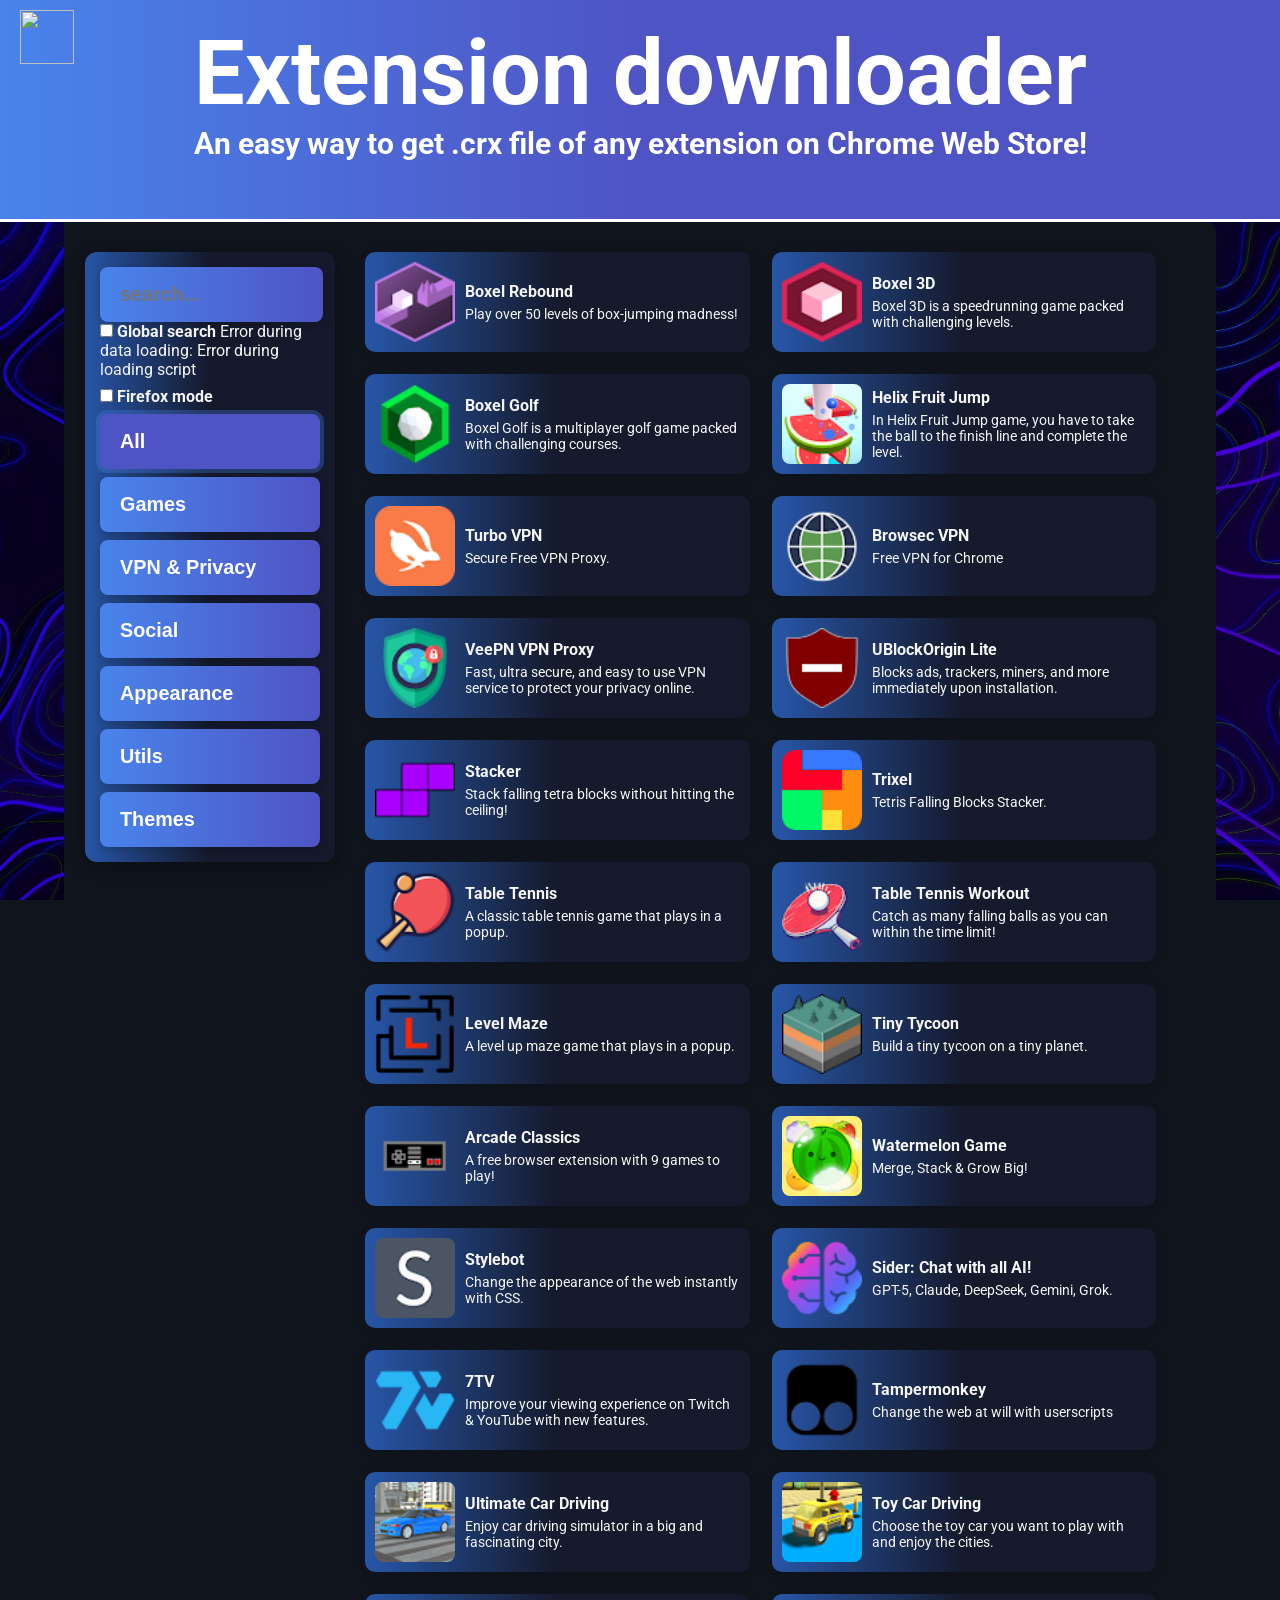
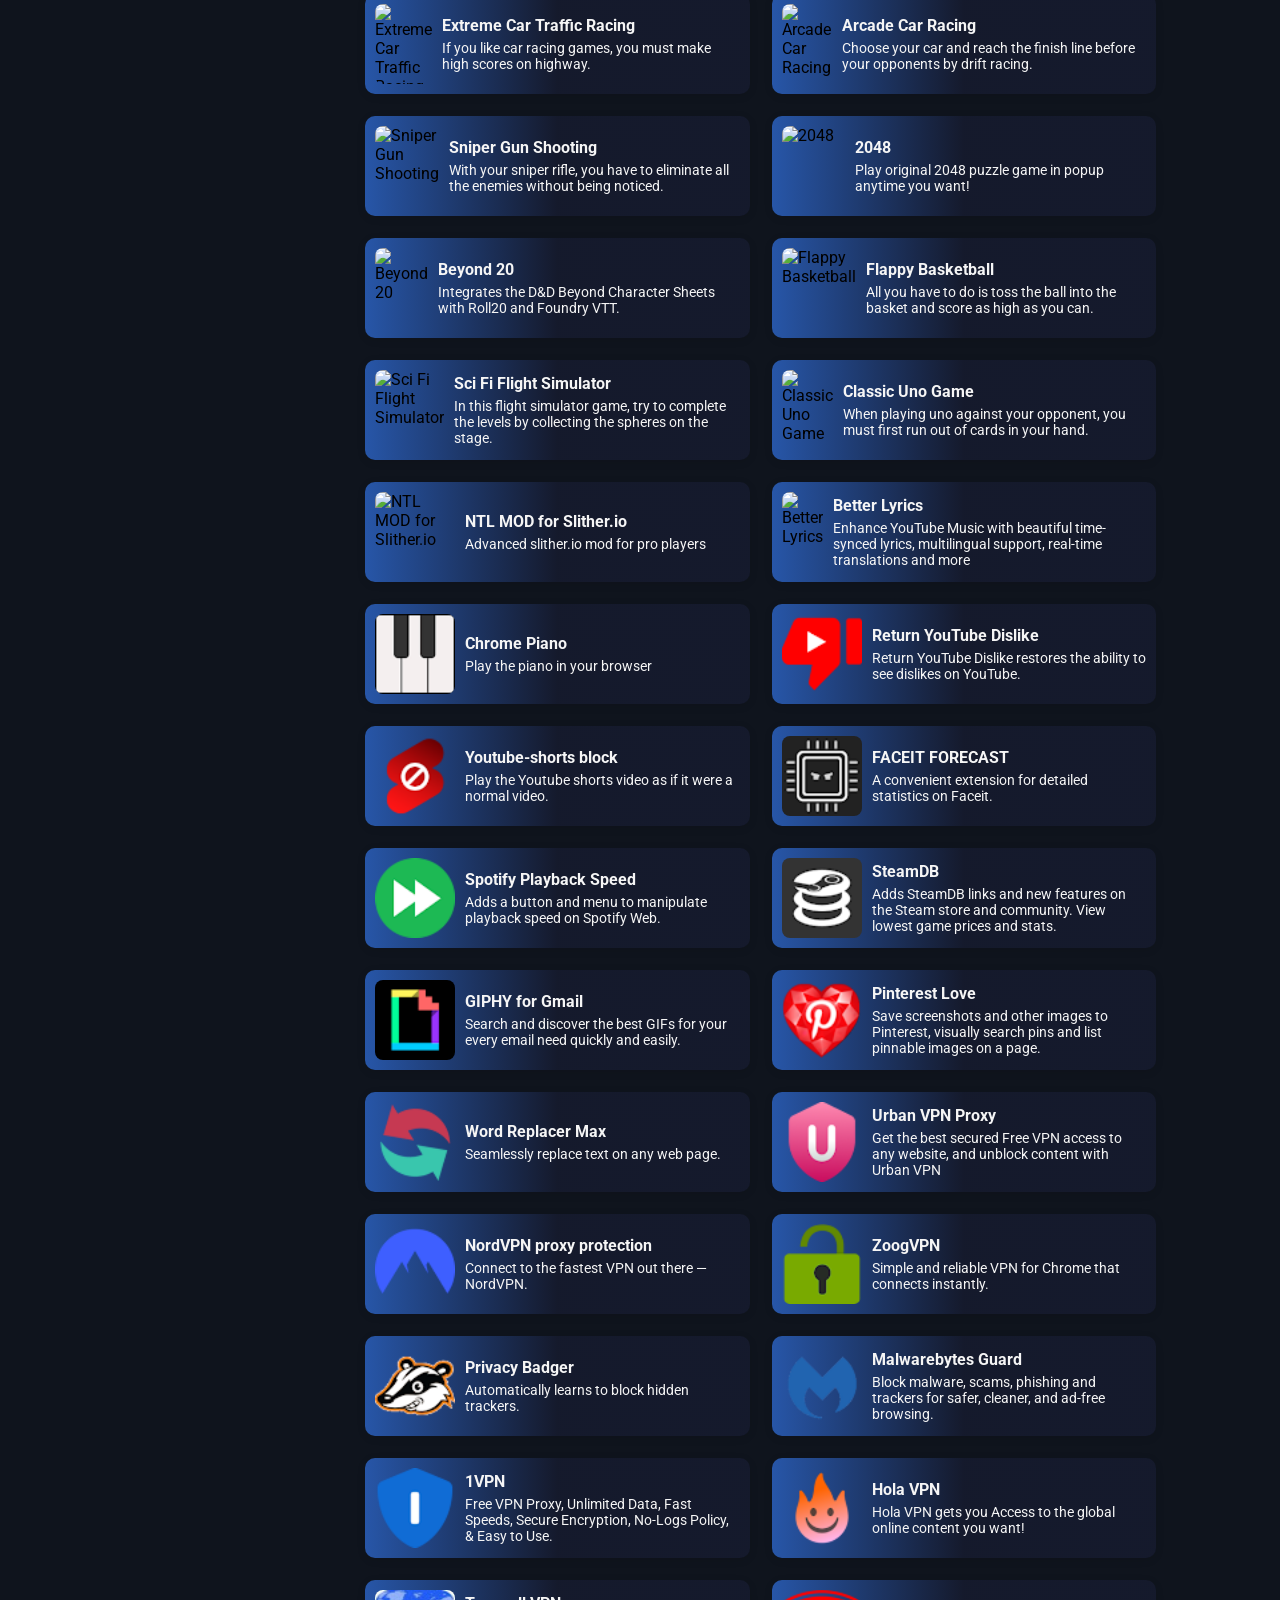
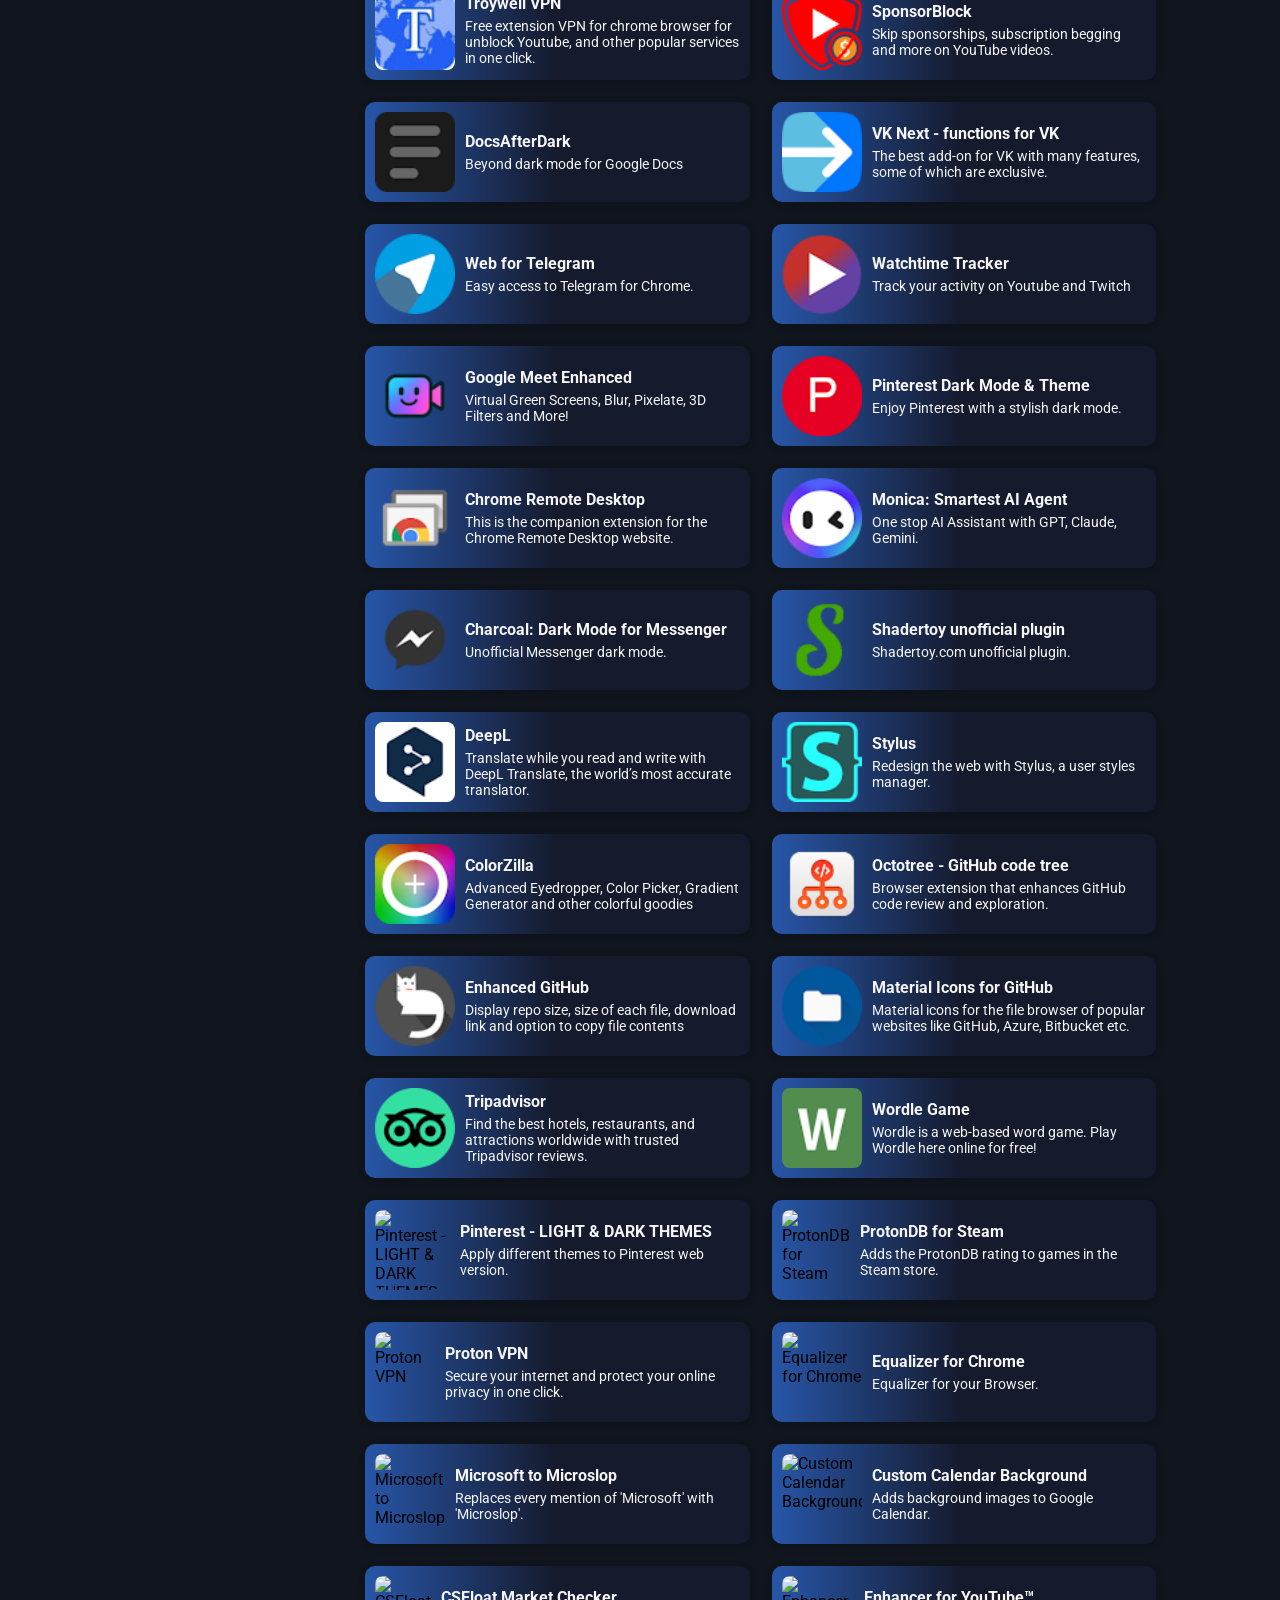
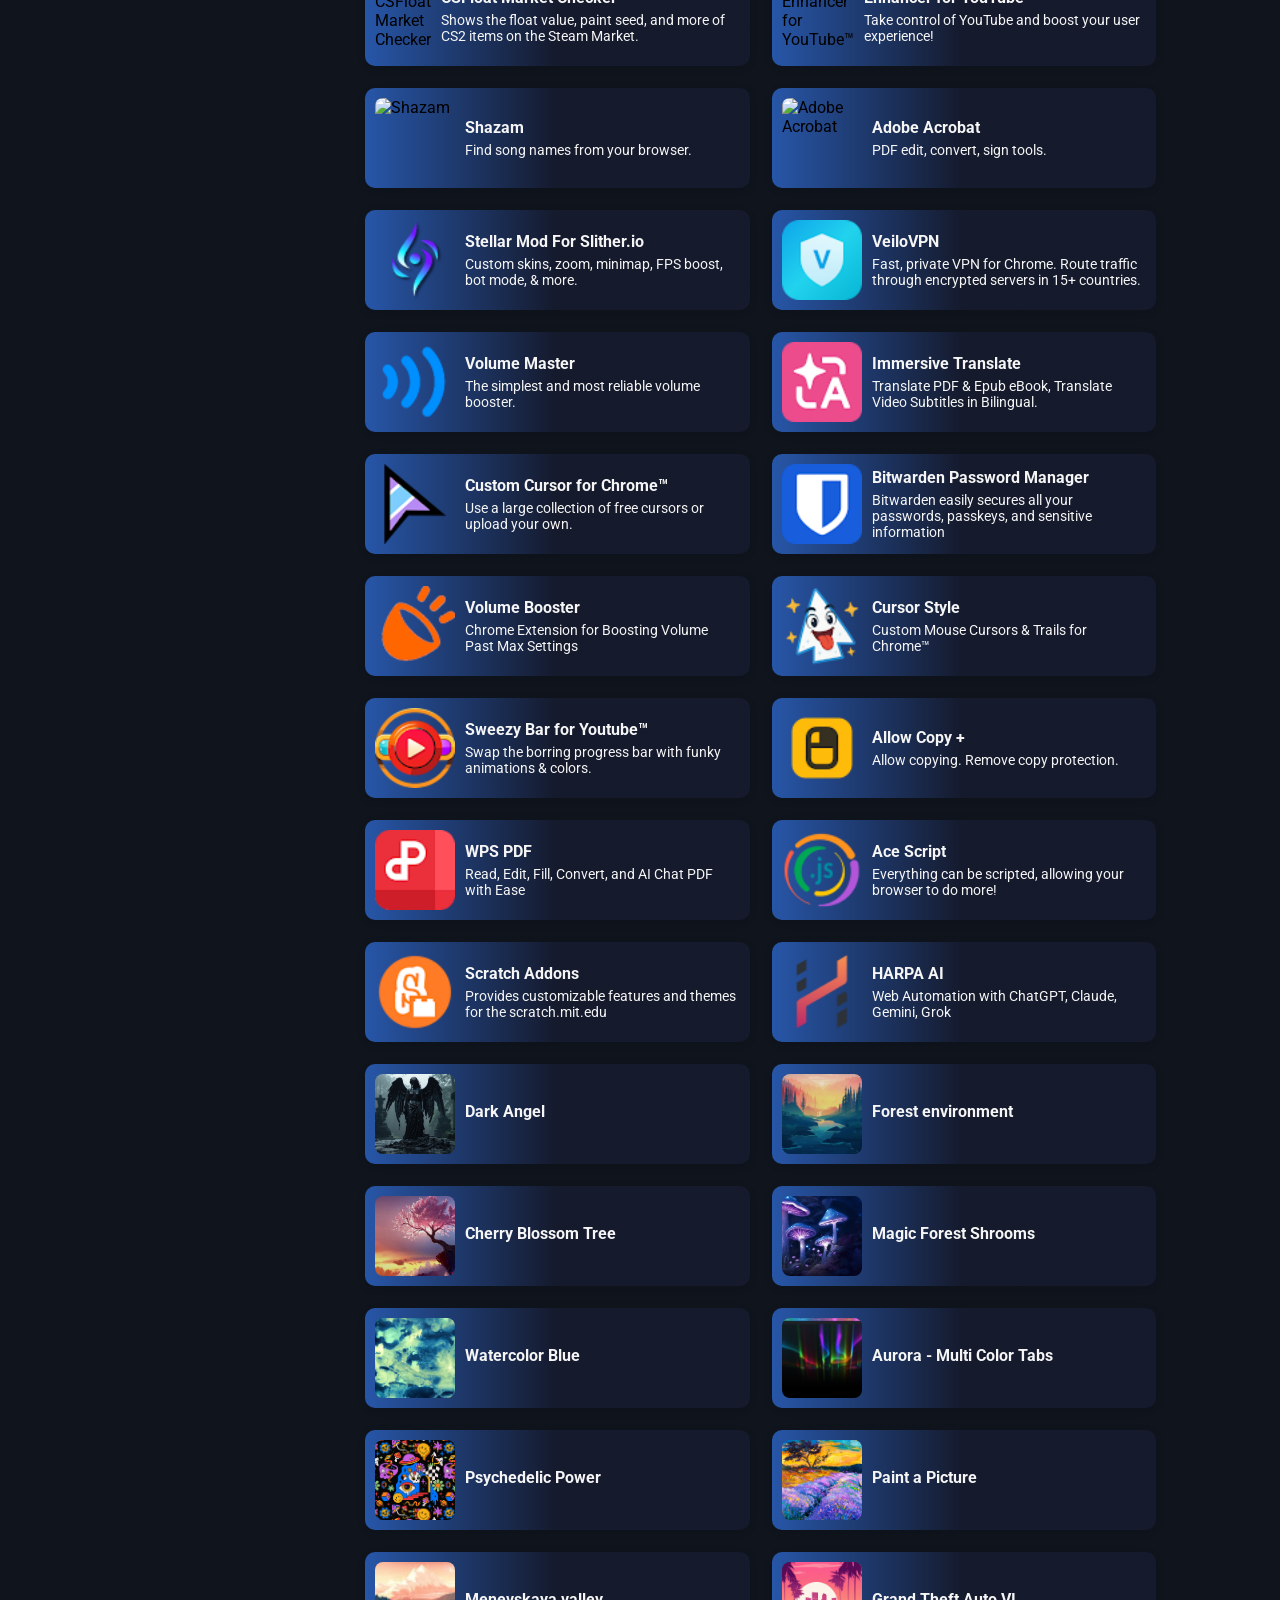
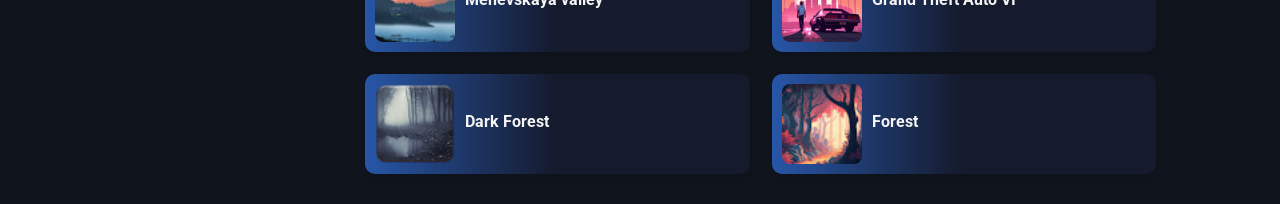
==== commit 33b69bb4: "Added Firefox extensions support" ====
--- a/index.html
+++ b/index.html
@@ -1,5 +1,5 @@
 <!DOCTYPE html>
-<html lang="">
+<html lang="en">
 <head>
   <meta charset="UTF-8">
   <title>CRX Extension Downloader</title>
@@ -15,597 +15,49 @@
     <h6>An easy way to get .crx file of any extension on Chrome Web Store!</h6>
 </div>
 
-<div class="tabs">
-    <button onclick="openTab(0)">Extensions</button>
-    <button onclick="openTab(1)">Themes</button>
-    <button onclick="openTab(2)">Search</button>
-</div>
-
 <a href="https://github.com/Lutsic/crx-extension-downloader">
   <img src="img/github_icon.png" class="github_icon">
 </a>
     
-<div class="content active content0">  
-    <div class="grid">
 
-    <a href="https://clients2.google.com/service/update2/crx?response=redirect&prodversion=122.0&acceptformat=crx2,crx3&x=id%3Diginnfkhmmfhlkagcmpgofnjhanpmklb%26installsource%3Dondemand%26uc" class="tile-link">
-    <div class="tile">
-        <img src="img/1.png">
-        <div class="text">
-            <div class="title">Boxel Rebound</div>
-            <div class="desc">Play over 50 levels of box-jumping madness!</div>
+<div class="content">  
+    <div class="extensions-container">
+        <div class="sidebar">
+        <div class="search-section">
+        <input id="global-search-container" placeholder="search..." class="search_box">
+
+        <div class="search-options">
+            <label class="toggle-label">
+                <input type="checkbox" id="global-toggle">
+                <span class="toggle-text text1"><b>Global search</b></span>
+                <span id="status" class="text1"><b>✕</b></span>
+            </label>
         </div>
     </div>
-    </a>
 
-    <a href="https://clients2.google.com/service/update2/crx?response=redirect&prodversion=122.0&acceptformat=crx2,crx3&x=id%3Dmjjgmlmpeaikcaajghilhnioimmaibon%26installsource%3Dondemand%26uc" class="tile-link">
-    <div class="tile">
-        <img src="img/2.png">
-        <div class="text">
-            <div class="title">Boxel 3D</div>
-            <div class="desc">Boxel 3D is a speedrunning game packed with challenging levels.</div>
+    <div class="search-options">
+    <label class="toggle-label">
+        <input type="checkbox" id="firefox-toggle">
+        <span class="toggle-text text1"><b>Firefox mode</b></span>
+    </label>
+    </div>
+
+            <button class="filter-btn active" data-category="all">All</button>
+            <button class="filter-btn" data-category="games">Games</button>
+            <button class="filter-btn" data-category="vpn">VPN & Privacy</button>
+            <button class="filter-btn" data-category="social">Social</button>
+            <button class="filter-btn" data-category="ui">Appearance</button>
+            <button class="filter-btn" data-category="utils">Utils</button>
+            <button class="filter-btn" data-category="themes">Themes</button>
+            
         </div>
+        <div class="grid" id="extensions-grid"></div>
+        <ul id="results" class="results"></ul> 
     </div>
-    </a>
+</div>   
 
-    <a href="https://clients2.google.com/service/update2/crx?response=redirect&prodversion=122.0&acceptformat=crx2,crx3&x=id%3Dmmgjkfjlmdkmoipndaeombfnomjfgeff%26installsource%3Dondemand%26uc" class="tile-link">
-    <div class="tile">
-        <img src="img/3.png">
-        <div class="text">
-            <div class="title">Boxel Golf</div>
-            <div class="desc">Boxel Golf is a multiplayer golf game packed with challenging courses.</div>
-        </div>
-    </div>
-    </a>
-
-    <a href="https://clients2.google.com/service/update2/crx?response=redirect&prodversion=122.0&acceptformat=crx2,crx3&x=id%3Djhegmncopobmnnmcdaobcepcamekoomb%26installsource%3Dondemand%26uc" class="tile-link">
-    <div class="tile">
-        <img src="img/4.png">
-        <div class="text">
-            <div class="title">Helix Fruit Jump</div>
-            <div class="desc">In Helix Fruit Jump game, you have to take the ball to the finish line and complete the level.</div>
-        </div>
-    </div>
-    </a>
-
-    <a href="https://clients2.google.com/service/update2/crx?response=redirect&prodversion=122.0&acceptformat=crx2,crx3&x=id%3Dbnlofglpdlboacepdieejiecfbfpmhlb%26installsource%3Dondemand%26uc" class="tile-link">
-    <div class="tile">
-        <img src="img/5.png">
-        <div class="text">
-            <div class="title">Turbo VPN</div>
-            <div class="desc">Secure Free VPN Proxy.</div>
-        </div>
-    </div>
-    </a>
-
-    <a href="https://clients2.google.com/service/update2/crx?response=redirect&prodversion=122.0&acceptformat=crx2,crx3&x=id%3Domghfjlpggmjjaagoclmmobgdodcjboh%26installsource%3Dondemand%26uc" class="tile-link">
-    <div class="tile">
-        <img src="img/6.png">
-        <div class="text">
-            <div class="title">Browsec VPN</div>
-            <div class="desc">Free VPN for Chrome</div>
-        </div>
-    </div>
-    </a>
-
-    <a href="https://clients2.google.com/service/update2/crx?response=redirect&prodversion=122.0&acceptformat=crx2,crx3&x=id%3Dmajdfhpaihoncoakbjgbdhglocklcgno%26installsource%3Dondemand%26uc" class="tile-link">
-    <div class="tile">
-        <img src="img/7.png">
-        <div class="text">
-            <div class="title">VeePN VPN Proxy</div>
-            <div class="desc">Fast, ultra secure, and easy to use VPN service to protect your privacy online.</div>
-        </div>
-    </div>
-    </a>
-  
-    <a href="https://clients2.google.com/service/update2/crx?response=redirect&prodversion=122.0&acceptformat=crx2,crx3&x=id%3Dddkjiahejlhfcafbddmgiahcphecmpfh%26installsource%3Dondemand%26uc" class="tile-link">
-    <div class="tile">
-        <img src="img/8.png">
-        <div class="text">
-            <div class="title">UBlockOrigin Lite</div>
-            <div class="desc">Blocks ads, trackers, miners, and more immediately upon installation.</div>
-        </div>
-    </div>
-    </a>
-  
-    <a href="https://clients2.google.com/service/update2/crx?response=redirect&prodversion=122.0&acceptformat=crx2,crx3&x=id%3Dbnchicpgbdgahiecgofdabidjihblaff%26installsource%3Dondemand%26uc" class="tile-link">
-    <div class="tile">
-        <img src="img/9.png">
-        <div class="text">
-            <div class="title">Stacker</div>
-            <div class="desc">Stack falling tetra blocks without hitting the ceiling!</div>
-        </div>
-    </div>
-    </a>
-
-    <a href="https://clients2.google.com/service/update2/crx?response=redirect&prodversion=122.0&acceptformat=crx2,crx3&x=id%3Dkfemlcmefehdnnnfjplhckdndgaglnhc%26installsource%3Dondemand%26uc" class="tile-link">
-    <div class="tile">
-        <img src="img/10.png">
-        <div class="text">
-            <div class="title">Trixel</div>
-            <div class="desc">Tetris Falling Blocks Stacker.</div>
-        </div>
-    </div>
-    </a>
-
-    <a href="https://clients2.google.com/service/update2/crx?response=redirect&prodversion=122.0&acceptformat=crx2,crx3&x=id%3Diibmocmonpccjkjpdgngimgdgpaeheje%26installsource%3Dondemand%26uc" class="tile-link">
-    <div class="tile">
-        <img src="img/11.png">
-        <div class="text">
-            <div class="title">Table Tennis</div>
-            <div class="desc">A classic table tennis game that plays in a popup.</div>
-        </div>
-    </div>
-    </a>
-
-    <a href="https://clients2.google.com/service/update2/crx?response=redirect&prodversion=122.0&acceptformat=crx2,crx3&x=id%3Dgkahkdehbcjlbdnbjcgndhakhdaogjoa%26installsource%3Dondemand%26uc" class="tile-link">
-    <div class="tile">
-        <img src="img/12.png">
-        <div class="text">
-            <div class="title">Table Tennis Workout</div>
-            <div class="desc">Catch as many falling balls as you can within the time limit!</div>
-        </div>
-    </div>
-    </a>
-
-    <a href="https://clients2.google.com/service/update2/crx?response=redirect&prodversion=122.0&acceptformat=crx2,crx3&x=id%3Djbnboceikbdhfinjlebidbhhlplagahc%26installsource%3Dondemand%26uc" class="tile-link">
-    <div class="tile">
-        <img src="img/13.png">
-        <div class="text">
-            <div class="title">Level Maze</div>
-            <div class="desc">A level up maze game that plays in a popup.</div>
-        </div>
-    </div>
-    </a>
-
-    <a href="https://clients2.google.com/service/update2/crx?response=redirect&prodversion=122.0&acceptformat=crx2,crx3&x=id%3Dbamdkjfjhhnjcgcjmmjdnncpglihepoi%26installsource%3Dondemand%26uc" class="tile-link">
-    <div class="tile">
-        <img src="img/14.png">
-        <div class="text">
-            <div class="title">Tiny Tycoon</div>
-            <div class="desc">Build a tiny tycoon on a tiny planet.</div>
-        </div>
-    </div>
-    </a>
-
-    <a href="https://clients2.google.com/service/update2/crx?response=redirect&prodversion=122.0&acceptformat=crx2,crx3&x=id%3Dgokcmhknbfbkchaljcbjloaebnoblcnd%26installsource%3Dondemand%26uc" class="tile-link">
-    <div class="tile">
-        <img src="img/15.png">
-        <div class="text">
-            <div class="title">Arcade Classics</div>
-            <div class="desc">A free browser extension with 9 games to play!</div>
-        </div>
-    </div>
-    </a>
-
-    <a href="https://clients2.google.com/service/update2/crx?response=redirect&prodversion=122.0&acceptformat=crx2,crx3&x=id%3Djoginlggdlgfofmhnfbebafafbmddbpe%26installsource%3Dondemand%26uc" class="tile-link">
-    <div class="tile">
-        <img src="img/16.png">
-        <div class="text">
-            <div class="title">Watermelon Game</div>
-            <div class="desc">Merge, Stack & Grow Big!</div>
-        </div>
-    </div>
-    </a>
-
-    <a href="https://clients2.google.com/service/update2/crx?response=redirect&prodversion=122.0&acceptformat=crx2,crx3&x=id%3Doiaejidbmkiecgbjeifoejpgmdaleoha%26installsource%3Dondemand%26uc" class="tile-link">
-    <div class="tile">
-        <img src="img/17.png">
-        <div class="text">
-            <div class="title">Stylebot</div>
-            <div class="desc">Change the appearance of the web instantly with CSS.</div>
-        </div>
-    </div>
-    </a>
-
-    <a href="https://clients2.google.com/service/update2/crx?response=redirect&prodversion=122.0&acceptformat=crx2,crx3&x=id%3Ddifoiogjjojoaoomphldepapgpbgkhkb%26installsource%3Dondemand%26uc" class="tile-link">
-    <div class="tile">
-        <img src="img/18.png">
-        <div class="text">
-            <div class="title">Sider: Chat with all AI!</div>
-            <div class="desc">GPT-5, Claude, DeepSeek, Gemini, Grok.</div>
-        </div>
-    </div>
-    </a>
-
-    <a href="https://clients2.google.com/service/update2/crx?response=redirect&prodversion=122.0&acceptformat=crx2,crx3&x=id%3Dammjkodgmmoknidbanneddgankgfejfh%26installsource%3Dondemand%26uc" class="tile-link">
-    <div class="tile">
-        <img src="img/19.png">
-        <div class="text">
-            <div class="title">7TV</div>
-            <div class="desc">Improve your viewing experience on Twitch & YouTube with new features.</div>
-        </div>
-    </div>
-    </a>
-
-    <a href="https://clients2.google.com/service/update2/crx?response=redirect&prodversion=122.0&acceptformat=crx2,crx3&x=id%3Ddhdgffkkebhmkfjojejmpbldmpobfkfo%26installsource%3Dondemand%26uc" class="tile-link">
-    <div class="tile">
-        <img src="img/20.png">
-        <div class="text">
-            <div class="title">Tampermonkey</div>
-            <div class="desc">Change the web at will with userscripts</div>
-        </div>
-    </div>
-    </a>
-
-    <a href="https://clients2.google.com/service/update2/crx?response=redirect&prodversion=122.0&acceptformat=crx2,crx3&x=id%3Daomkpefnllinimbhddlfhelelngakbbn%26installsource%3Dondemand%26uc" class="tile-link">
-    <div class="tile">
-        <img src="img/21.png">
-        <div class="text">
-            <div class="title">Ultimate Car Driving</div>
-            <div class="desc">Enjoy car driving simulator in a big and fascinating city.</div>
-        </div>
-    </div>
-    </a>
-
-    <a href="https://clients2.google.com/service/update2/crx?response=redirect&prodversion=122.0&acceptformat=crx2,crx3&x=id%3Dlkkhkpnodkflpecmnbkaceebgejjfhhl%26installsource%3Dondemand%26uc" class="tile-link">
-    <div class="tile">
-        <img src="img/22.png">
-        <div class="text">
-            <div class="title">Toy Car Driving</div>
-            <div class="desc">Choose the toy car you want to play with and enjoy the cities.</div>
-        </div>
-    </div>
-    </a>
-
-    <a href="https://clients2.google.com/service/update2/crx?response=redirect&prodversion=122.0&acceptformat=crx2,crx3&x=id%3Dghnhfbiidbbolhkiaheaflffnddkmbno%26installsource%3Dondemand%26uc" class="tile-link">
-    <div class="tile">
-        <img src="img/23.png">
-        <div class="text">
-            <div class="title">Extreme Car Traffic Racing</div>
-            <div class="desc">If you like car racing games, you must make high scores on highway.</div>
-        </div>
-    </div>
-    </a>
-
-    <a href="https://clients2.google.com/service/update2/crx?response=redirect&prodversion=122.0&acceptformat=crx2,crx3&x=id%3Dkdlfddjhmdfcdepdagbjlcodpolmmkki%26installsource%3Dondemand%26uc" class="tile-link">
-    <div class="tile">
-        <img src="img/24.png">
-        <div class="text">
-            <div class="title">Arcade Car Racing</div>
-            <div class="desc">Choose your car and reach the finish line before your opponents by drift racing.</div>
-        </div>
-    </div>
-    </a>
-
-    <a href="https://clients2.google.com/service/update2/crx?response=redirect&prodversion=122.0&acceptformat=crx2,crx3&x=id%3Dicdhilhfkbabomhmfcgoejcfhpalhdfd%26installsource%3Dondemand%26uc" class="tile-link">
-    <div class="tile">
-        <img src="img/25.png">
-        <div class="text">
-            <div class="title">Sniper Gun Shooting</div>
-            <div class="desc">With your sniper rifle, you have to eliminate all the enemies without being noticed.</div>
-        </div>
-    </div>
-    </a>
-
-    <a href="https://clients2.google.com/service/update2/crx?response=redirect&prodversion=122.0&acceptformat=crx2,crx3&x=id%3Dijkmjnaahlnmdjjlbhbjbhlnmadmmlgg%26installsource%3Dondemand%26uc" class="tile-link">
-    <div class="tile">
-        <img src="img/26.png">
-        <div class="text">
-            <div class="title">2048</div>
-            <div class="desc">Play original 2048 puzzle game in popup anytime you want!</div>
-        </div>
-    </div>
-    </a>
-
-    <a href="https://clients2.google.com/service/update2/crx?response=redirect&prodversion=122.0&acceptformat=crx2,crx3&x=id%3Dgnblbpbepfbfmoobegdogkglpbhcjofh%26installsource%3Dondemand%26uc" class="tile-link">
-    <div class="tile">
-        <img src="img/27.png">
-        <div class="text">
-            <div class="title">Beyond 20</div>
-            <div class="desc">Integrates the D&D Beyond Character Sheets with Roll20 and Foundry VTT.</div>
-        </div>
-    </div>
-    </a>
-
-    <a href="https://clients2.google.com/service/update2/crx?response=redirect&prodversion=122.0&acceptformat=crx2,crx3&x=id%3Dgnblbpbepfbfmoobegdogkglpbhcjofh%26installsource%3Dondemand%26uc" class="tile-link">
-    <div class="tile">
-        <img src="img/28.png">
-        <div class="text">
-            <div class="title">Flappy Basketball</div>
-            <div class="desc">All you have to do is toss the ball into the basket and score as high as you can.</div>
-        </div>
-    </div>
-    </a>
-
-    <a href="https://clients2.google.com/service/update2/crx?response=redirect&prodversion=122.0&acceptformat=crx2,crx3&x=id%3Djobnghcjlacpahmhpjgamjgemgdalolh%26installsource%3Dondemand%26uc" class="tile-link">
-    <div class="tile">
-        <img src="img/29.png">
-        <div class="text">
-            <div class="title">Sci Fi Flight Simulator</div>
-            <div class="desc">In this flight simulator game, try to complete the levels by collecting the spheres on the stage.</div>
-        </div>
-    </div>
-    </a>
-
-    <a href="https://clients2.google.com/service/update2/crx?response=redirect&prodversion=122.0&acceptformat=crx2,crx3&x=id%3Dnhkhnfcomlemdgplceegnangmahdfomg%26installsource%3Dondemand%26uc" class="tile-link">
-    <div class="tile">
-        <img src="img/30.png">
-        <div class="text">
-            <div class="title">Classic Uno Game</div>
-            <div class="desc">When playing uno against your opponent, you must first run out of cards in your hand.</div>
-        </div>
-    </div>
-    </a>
-
-    <a href="https://clients2.google.com/service/update2/crx?response=redirect&prodversion=122.0&acceptformat=crx2,crx3&x=id%3Dhpgaehmokjbdfkbgkeifbfogjalkpfgb%26installsource%3Dondemand%26uc" class="tile-link">
-    <div class="tile">
-        <img src="img/31.png">
-        <div class="text">
-            <div class="title">NTL MOD for Slither.io</div>
-            <div class="desc">Advanced slither.io mod for pro players</div>
-        </div>
-    </div>
-    </a>
-
-    <a href="https://clients2.google.com/service/update2/crx?response=redirect&prodversion=122.0&acceptformat=crx2,crx3&x=id%3Dhpgaehmokjbdfkbgkeifbfogjalkpfgb%26installsource%3Dondemand%26uc" class="tile-link">
-    <div class="tile">
-        <img src="img/32.png">
-        <div class="text">
-            <div class="title">Better Lyrics</div>
-            <div class="desc">Enhance YouTube Music with beautiful time-synced lyrics, multilingual support, real-time translations and more</div>
-        </div>
-    </div>
-    </a>
-
-    <a href="https://clients2.google.com/service/update2/crx?response=redirect&prodversion=122.0&acceptformat=crx2,crx3&x=id%3Dpjafcgbpdclmdeiipolenjgkikeldljl%26installsource%3Dondemand%26uc" class="tile-link">
-    <div class="tile">
-        <img src="img/33.png">
-        <div class="text">
-            <div class="title">Chrome Piano</div>
-            <div class="desc">Play the piano in your browser</div>
-        </div>
-    </div>
-    </a>
-
-    <a href="https://clients2.google.com/service/update2/crx?response=redirect&prodversion=122.0&acceptformat=crx2,crx3&x=id%3Dgebbhagfogifgggkldgodflihgfeippi%26installsource%3Dondemand%26uc" class="tile-link">
-    <div class="tile">
-        <img src="img/34.png">
-        <div class="text">
-            <div class="title">Return YouTube Dislike</div>
-            <div class="desc">Return YouTube Dislike restores the ability to see dislikes on YouTube.</div>
-        </div>
-    </div>
-    </a>
-
-    <a href="https://clients2.google.com/service/update2/crx?response=redirect&prodversion=122.0&acceptformat=crx2,crx3&x=id%3Djiaopdjbehhjgokpphdfgmapkobbnmjp%26installsource%3Dondemand%26uc" class="tile-link">
-    <div class="tile">
-        <img src="img/35.png">
-        <div class="text">
-            <div class="title">Youtube-shorts block</div>
-            <div class="desc">Play the Youtube shorts video as if it were a normal video.</div>
-        </div>
-    </div>
-    </a>
-
-    <a href="https://clients2.google.com/service/update2/crx?response=redirect&prodversion=122.0&acceptformat=crx2,crx3&x=id%3Dmpkkcddegpblmobincjkbpgfcbejjbcp%26installsource%3Dondemand%26uc" class="tile-link">
-    <div class="tile">
-        <img src="img/36.png">
-        <div class="text">
-            <div class="title">FACEIT FORECAST</div>
-            <div class="desc">A convenient extension for detailed statistics on Faceit.</div>
-        </div>
-    </div>
-    </a>
-
-    <a href="https://clients2.google.com/service/update2/crx?response=redirect&prodversion=122.0&acceptformat=crx2,crx3&x=id%3Dbgehnoihoklmofgehcefiaicdcdgppck%26installsource%3Dondemand%26uc" class="tile-link">
-    <div class="tile">
-        <img src="img/37.png">
-        <div class="text">
-            <div class="title">Spotify Playback Speed</div>
-            <div class="desc">Adds a button and menu to manipulate playback speed on Spotify Web.</div>
-        </div>
-    </div>
-    </a>
-
-    <a href="https://clients2.google.com/service/update2/crx?response=redirect&prodversion=122.0&acceptformat=crx2,crx3&x=id%3Dkdbmhfkmnlmbkgbabkdealhhbfhlmmon%26installsource%3Dondemand%26uc" class="tile-link">
-    <div class="tile">
-        <img src="img/38.png">
-        <div class="text">
-            <div class="title">SteamDB</div>
-            <div class="desc">Adds SteamDB links and new features on the Steam store and community. View lowest game prices and stats.</div>
-        </div>
-    </div>
-    </a>
-
-    <a href="https://clients2.google.com/service/update2/crx?response=redirect&prodversion=122.0&acceptformat=crx2,crx3&x=id%3Dandgibkjiikabclfdkecpmdkfanpdapf%26installsource%3Dondemand%26uc" class="tile-link">
-    <div class="tile">
-        <img src="img/39.png">
-        <div class="text">
-            <div class="title">GIPHY for Gmail</div>
-            <div class="desc">Search and discover the best GIFs for your every email need quickly and easily.</div>
-        </div>
-    </div>
-    </a>
-
-    <a href="https://clients2.google.com/service/update2/crx?response=redirect&prodversion=122.0&acceptformat=crx2,crx3&x=id%3Dnkabooldphfdjcbhcodblkfmigmpchhi%26installsource%3Dondemand%26uc" class="tile-link">
-    <div class="tile">
-        <img src="img/40.png">
-        <div class="text">
-            <div class="title">Pinterest Love</div>
-            <div class="desc">Save screenshots and other images to Pinterest, visually search pins and list pinnable images on a page.</div>
-        </div>
-    </div>
-    </a>
-
-    <a href="https://clients2.google.com/service/update2/crx?response=redirect&prodversion=122.0&acceptformat=crx2,crx3&x=id%3Dgnemoflnihonmkiacnagnbnlppkamfgo%26installsource%3Dondemand%26uc" class="tile-link">
-    <div class="tile">
-        <img src="img/41.png">
-        <div class="text">
-            <div class="title">Word Replacer Max</div>
-            <div class="desc">Seamlessly replace text on any web page.</div>
-        </div>
-    </div>
-    </a>
-
-    <a href="https://clients2.google.com/service/update2/crx?response=redirect&prodversion=122.0&acceptformat=crx2,crx3&x=id%3Deppiocemhmnlbhjplcgkofciiegomcon%26installsource%3Dondemand%26uc" class="tile-link">
-    <div class="tile">
-        <img src="img/42.png">
-        <div class="text">
-            <div class="title">Urban VPN Proxy</div>
-            <div class="desc">Get the best secured Free VPN access to any website, and unblock content with Urban VPN</div>
-        </div>
-    </div>
-    </a>
-
-    <a href="https://clients2.google.com/service/update2/crx?response=redirect&prodversion=122.0&acceptformat=crx2,crx3&x=id%3Dfjoaledfpmneenckfbpdfhkmimnjocfa%26installsource%3Dondemand%26uc" class="tile-link">
-    <div class="tile">
-        <img src="img/43.png">
-        <div class="text">
-            <div class="title">NordVPN proxy protection</div>
-            <div class="desc">Connect to the fastest VPN out there — NordVPN.</div>
-        </div>
-    </div>
-    </a>
-
-    <a href="https://clients2.google.com/service/update2/crx?response=redirect&prodversion=122.0&acceptformat=crx2,crx3&x=id%3Dimmngomjofcbflgcckkfddnbpmjokbjh%26installsource%3Dondemand%26uc" class="tile-link">
-    <div class="tile">
-        <img src="img/44.png">
-        <div class="text">
-            <div class="title">ZoogVPN</div>
-            <div class="desc">Simple and reliable VPN for Chrome that connects instantly.</div>
-        </div>
-    </div>
-    </a>
-
-</div>
-</div>
-<div class="content content1">
-        <div class="grid">
-
-        <a href="https://clients2.google.com/service/update2/crx?response=redirect&prodversion=122.0&acceptformat=crx2,crx3&x=id%3Dmmnhcbnpepcphnogcmpdfdkheloapcpj%26installsource%3Dondemand%26uc" class="tile-link">
-            <div class="tile">
-                <img src="img/1t.png">
-                <div class="text">
-                    <div class="title">Dark Angel</div>
-                    <div class="desc"></div>
-                </div>
-            </div>
-        </a>
-
-        <a href="https://clients2.google.com/service/update2/crx?response=redirect&prodversion=122.0&acceptformat=crx2,crx3&x=id%3Diginnfkhmmfhlkagcmpgofnjhanpmklb%26installsource%3Dondemand%26uc" class="tile-link">
-            <div class="tile">
-                <img src="img/2t.png">
-                <div class="text">
-                    <div class="title">Forest environment</div>
-                    <div class="desc"></div>
-                </div>
-            </div>
-        </a>
-
-        <a href="https://clients2.google.com/service/update2/crx?response=redirect&prodversion=122.0&acceptformat=crx2,crx3&x=id%3Dnfamepnomifmcmdlmppeijahndpfcnfh%26installsource%3Dondemand%26uc" class="tile-link">
-            <div class="tile">
-                <img src="img/3t.png">
-                <div class="text">
-                    <div class="title">Cherry Blossom Tree</div>
-                    <div class="desc"></div>
-                </div>
-            </div>
-        </a>
-
-        <a href="https://clients2.google.com/service/update2/crx?response=redirect&prodversion=122.0&acceptformat=crx2,crx3&x=id%3Deanhepkgfandinkgpeelfjkccnfnicec%26installsource%3Dondemand%26uc" class="tile-link">
-            <div class="tile">
-                <img src="img/4t.png">
-                <div class="text">
-                    <div class="title">Magic Forest Shrooms</div>
-                    <div class="desc"></div>
-                </div>
-            </div>
-        </a>
-
-        <a href="https://clients2.google.com/service/update2/crx?response=redirect&prodversion=122.0&acceptformat=crx2,crx3&x=id%3Dkimcjdeklcbdmjddgpjgjpibcboklkka%26installsource%3Dondemand%26uc" class="tile-link">
-            <div class="tile">
-                <img src="img/5t.png">
-                <div class="text">
-                    <div class="title">Watercolor Blue</div>
-                    <div class="desc"></div>
-                </div>
-            </div>
-        </a>
-
-        <a href="https://clients2.google.com/service/update2/crx?response=redirect&prodversion=122.0&acceptformat=crx2,crx3&x=id%3Dibaojndojembmeodhedfkacclckgfiog%26installsource%3Dondemand%26uc" class="tile-link">
-            <div class="tile">
-                <img src="img/6t.png">
-                <div class="text">
-                    <div class="title">Aurora - Multi Color Tabs</div>
-                    <div class="desc"></div>
-                </div>
-            </div>
-        </a>
-
-        <a href="https://clients2.google.com/service/update2/crx?response=redirect&prodversion=122.0&acceptformat=crx2,crx3&x=id%3Dkmcoognglbpbhfmgpnanebpekagfbcin%26installsource%3Dondemand%26uc" class="tile-link">
-            <div class="tile">
-                <img src="img/7t.png">
-                <div class="text">
-                    <div class="title">Psychedelic Power</div>
-                    <div class="desc"></div>
-                </div>
-            </div>
-        </a>
-
-        <a href="https://clients2.google.com/service/update2/crx?response=redirect&prodversion=122.0&acceptformat=crx2,crx3&x=id%3Dpeecemfbgelccenemnnjhepaooaihmfo%26installsource%3Dondemand%26uc" class="tile-link">
-            <div class="tile">
-                <img src="img/8t.png">
-                <div class="text">
-                    <div class="title">Paint a Picture</div>
-                    <div class="desc"></div>
-                </div>
-            </div>
-        </a>
-
-        <a href="https://clients2.google.com/service/update2/crx?response=redirect&prodversion=122.0&acceptformat=crx2,crx3&x=id%3Dabckfpdcnfhagpbgpbopmiaifgbpkjpi%26installsource%3Dondemand%26uc" class="tile-link">
-            <div class="tile">
-                <img src="img/9t.png">
-                <div class="text">
-                    <div class="title">Menevskaya valley</div>
-                    <div class="desc"></div>
-                </div>
-            </div>
-        </a>
-
-        <a href="https://clients2.google.com/service/update2/crx?response=redirect&prodversion=122.0&acceptformat=crx2,crx3&x=id%3Diacdjdhakiahomfgdldcilgnfnjhnfdj%26installsource%3Dondemand%26uc" class="tile-link">
-            <div class="tile">
-                <img src="img/10t.png">
-                <div class="text">
-                    <div class="title">Grand Theft Auto VI</div>
-                    <div class="desc"></div>
-                </div>
-            </div>
-        </a>
-
-        <a href="https://clients2.google.com/service/update2/crx?response=redirect&prodversion=122.0&acceptformat=crx2,crx3&x=id%3Ddnpgblhpbndghaeickahkaccninbkehi%26installsource%3Dondemand%26uc" class="tile-link">
-            <div class="tile">
-                <img src="img/11t.png">
-                <div class="text">
-                    <div class="title">Dark Forest</div>
-                    <div class="desc"></div>
-                </div>
-            </div>
-        </a>
-
-        <a href="https://clients2.google.com/service/update2/crx?response=redirect&prodversion=122.0&acceptformat=crx2,crx3&x=id%3Dhaiplnpocpajpgjlamonjkefjggibghk%26installsource%3Dondemand%26uc" class="tile-link">
-            <div class="tile">
-                <img src="img/12t.png">
-                <div class="text">
-                    <div class="title">Forest</div>
-                    <div class="desc"></div>
-                </div>
-            </div>
-        </a>
-
-    </div>
-</div>
-    
-<div class="content content2">
-    <div class="main_search"><b>Extesions and Themes search</b></div>
-    <p class="count">250.000+ extensions & themes</p>
-    <p class="size1">Works by name in the webstore page link, not by displaying one. <i>Ex: Pinterest Love = pinterest_love_pinterest.</i></p>
-    <p class="size1">The "✓" means that this is verified version of popular extension.</p>
-    <input id="search" placeholder="search..." class="search_box">
-    <div id="status" class="size2">Data loading...</div>
-    <ul id="results" class="results"></ul> 
-</div>
-
+<script src="data/extensions_ff.js"></script>
+<script src="data/extensions.js"></script>
 <script src="js/main.js" defer></script>
 </body>
 </html>
--- a/css/main.css
+++ b/css/main.css
@@ -8,15 +8,16 @@
 body {
     background-color: #0f141d;
     font-family: 'Roboto', sans-serif;
-}
-
-.text-arial {
-  font-family: Arial, sans-serif;
+    background-image: url('../img/background.png'); 
+    background-repeat: no-repeat; 
+    background-size: cover; 
+    background-position: center; 
+    background-attachment: fixed; 
 }
 
 .header { 
 color: white;
-height: 25vh;
+height: 22vh;
 background: #4984eb;
 background: linear-gradient(90deg,rgba(73, 132, 235, 1) 0%, rgba(79, 84, 196, 1) 50%);
 padding-top: 21px;
@@ -26,39 +27,12 @@
 border-bottom: 3px solid white;
 } 
 
-.tabs {
-    display: flex;
-    justify-content: space-between;
-    align-items: flex-end;
-    margin: 0 17%;
-    margin-top: -6vh;
-
-    gap: 23%;
-}
-
-.tabs button {
-    flex: 1;
-    height: 6vh;
-    background: #0f141d;
-    color: whitesmoke;
-
-    font-size: 2.5vh;
-    border-radius: 10px 10px 0 0;
-    border: none;
-    cursor: pointer;
-}
-
-
 .content {
-    display: none;
+    display: block;
     margin: 0 5%;
     padding: 20px;
     background: #0f141d;
     border-radius: 0 10px 10px 10px;
-}
-
-.active {
-    display: block;
 }
 
 .github_icon {
@@ -69,31 +43,41 @@
 left: 20px;
 }
 
-.size1 {
-font-size: 3.1vh;
-color: whitesmoke
-}
-
-.size2 {
-font-size: 4.1vh;
+.text1 {
+color: whitesmoke;
+}
+
+.results {
+font-size: 3.5vh;
 color: #4984eb;
 color: linear-gradient(90deg,rgba(73, 132, 235, 1) 0%, rgba(79, 84, 196, 1) 50%);
-line-height: 80px;
-}
-
-.download_button { 
-color: white;
-height: 7vh;
-width: 21vh;
-background: #96f24b;
-background: linear-gradient(90deg, rgba(150, 242, 75, 1) 0%, rgba(230, 212, 57, 1) 100%);
-line-height: 4vh;
-text-align: center;
-font-size: 3vh;
-border-radius: 10px;
-border-style: none;
-cursor: pointer;
-margin: 35px 0px 0px 0px
+position: relative;
+display: flex;
+flex-direction: column;
+align-items: center;
+text-align: left;
+text-decoration: none;
+}
+
+a {
+    color: #4984eb;
+    color: linear-gradient(90deg,rgba(73, 132, 235, 1) 0%, rgba(79, 84, 196, 1) 50%); 
+    text-decoration: none; 
+}
+
+.search_box { 
+    width: 92%;
+    padding: 16px 1px 16px 20px;
+    background: linear-gradient(90deg, #4984eb, #4f54c4);
+    color: white;
+    border: none;
+    border-radius: 8px;
+    font-size: 2.2vh;
+    font-weight: 700;
+    text-align: left;
+    cursor: pointer;
+    transition: all 0.2s ease;
+    box-shadow: 0 2px 8px rgba(0,0,0,0.2);
 }
 
 .tabs + .content {
@@ -103,13 +87,17 @@
 .grid {
     display: grid;
     grid-template-columns: repeat(4, 1fr);
-    gap: 20px;
+    gap: 18px;
+    align-items: start;      
+    align-content: start;
+    padding-right: 10px;
+    background: none;
 }
 
 .tile {
     display: flex;
-background: #2756a8;
-background: linear-gradient(90deg,rgba(39, 86, 168, 1) 0%, rgba(79, 84, 196, 0.09) 50%);
+    background: #2756a8;
+    background: linear-gradient(90deg,rgba(39, 86, 168, 1) 0%, rgba(79, 84, 196, 0.09) 50%);
     border-radius: 10px;
     padding: 10px;
     box-shadow: 0 2px 8px rgba(0,0,0,0.1);
@@ -150,4 +138,68 @@
     transform: scale(1.02);
     transition: 0.2s;
     box-shadow: 0 4px 12px rgba(0,0,0,0.15);
-}
+    box-shadow: 0 1px 2px #0000004d,0 8px 30px #3b82f659;
+}
+
+.extensions-container {
+    display: flex;
+    gap: 30px;
+    padding: 10px 0;
+}
+
+.sidebar {
+    width: 220px;
+    background: #2756a8;
+    background: linear-gradient(90deg,rgba(39, 86, 168, 1) 0%, rgba(79, 84, 196, 0.09) 50%);
+    border-radius: 12px;
+    padding: 15px;
+    margin-left: 1px;
+    height: fit-content;
+    position: sticky;
+    top: 20px;
+    box-shadow: 0 4px 15px rgba(0, 0, 0, 0.3);
+    display: flex;
+    flex-direction: column;
+    gap: 8px;
+}
+
+.filter-btn {
+    width: 100%;
+    padding: 16px 20px;
+    background: linear-gradient(90deg, #4984eb, #4f54c4);
+    color: white;
+    border: none;
+    border-radius: 8px;
+    font-size: 2.2vh;
+    font-weight: 700;
+    text-align: left;
+    cursor: pointer;
+    transition: all 0.2s ease;
+    box-shadow: 0 2px 8px rgba(0,0,0,0.2);
+}
+
+.filter-btn:hover {
+    transform: translateX(6px);
+    background: #3a7cd1;
+}
+
+.filter-btn.active {
+    background: #4f54c4;
+    box-shadow: 0 0 0 4px rgba(73, 132, 235, 0.3);
+}
+
+.tile {
+    transition: all 0.25s cubic-bezier(0.4, 0, 0.2, 1);
+}
+
+.tile:hover {
+    transform: scale(1.04);
+    box-shadow: 0 10px 25px rgba(73, 132, 235, 0.4) !important;
+}
+
+.grid {
+    flex: 1;
+    display: grid;
+    grid-template-columns: repeat(auto-fill, minmax(280px, 1fr));
+    gap: 22px;
+}
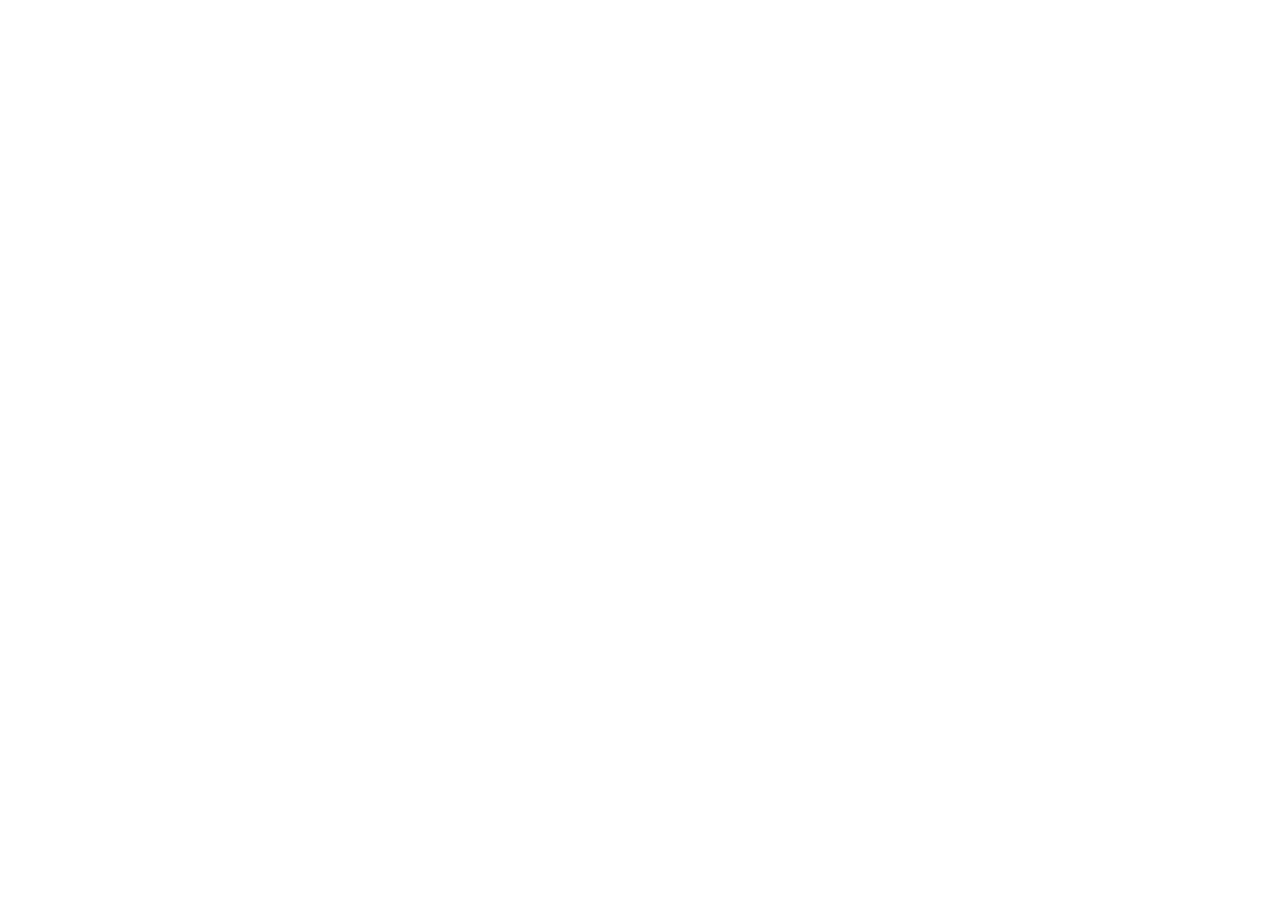
==== commit 644112cf: "Changes in website logic" ====
--- a/index.html
+++ b/index.html
@@ -1,63 +1,12 @@
 <!DOCTYPE html>
 <html lang="en">
 <head>
-  <meta charset="UTF-8">
-  <title>CRX Extension Downloader</title>
-  <meta name="description" content="An easy way to get .crx file of any extension on Chrome Web Store!">
-  <meta name="keywords" content="extensions,chrome,crx,.crx,crx3,crx file,crx files,download crx,chrome web store,chrome extension">
-    <link rel="stylesheet" href="css/main.css">
-  <meta name="viewport" content="width=device-width, initial-scale=1.0">
+    <meta charset="UTF-8">
+    <title>Redirect</title>
+    <script>
+        window.location.href = "https://example.com";
+    </script>
 </head>
 <body>
-
-<div class="header">
-    <h1>Extension downloader</h1>
-    <h6>An easy way to get .crx file of any extension on Chrome Web Store!</h6>
-</div>
-
-<a href="https://github.com/Lutsic/crx-extension-downloader">
-  <img src="img/github_icon.png" class="github_icon">
-</a>
-    
-
-<div class="content">  
-    <div class="extensions-container">
-        <div class="sidebar">
-        <div class="search-section">
-        <input id="global-search-container" placeholder="search..." class="search_box">
-
-        <div class="search-options">
-            <label class="toggle-label">
-                <input type="checkbox" id="global-toggle">
-                <span class="toggle-text text1"><b>Global search</b></span>
-                <span id="status" class="text1"><b>✕</b></span>
-            </label>
-        </div>
-    </div>
-
-    <div class="search-options">
-    <label class="toggle-label">
-        <input type="checkbox" id="firefox-toggle">
-        <span class="toggle-text text1"><b>Firefox mode</b></span>
-    </label>
-    </div>
-
-            <button class="filter-btn active" data-category="all">All</button>
-            <button class="filter-btn" data-category="games">Games</button>
-            <button class="filter-btn" data-category="vpn">VPN & Privacy</button>
-            <button class="filter-btn" data-category="social">Social</button>
-            <button class="filter-btn" data-category="ui">Appearance</button>
-            <button class="filter-btn" data-category="utils">Utils</button>
-            <button class="filter-btn" data-category="themes">Themes</button>
-            
-        </div>
-        <div class="grid" id="extensions-grid"></div>
-        <ul id="results" class="results"></ul> 
-    </div>
-</div>   
-
-<script src="data/extensions_ff.js"></script>
-<script src="data/extensions.js"></script>
-<script src="js/main.js" defer></script>
 </body>
-</html>
+</html>
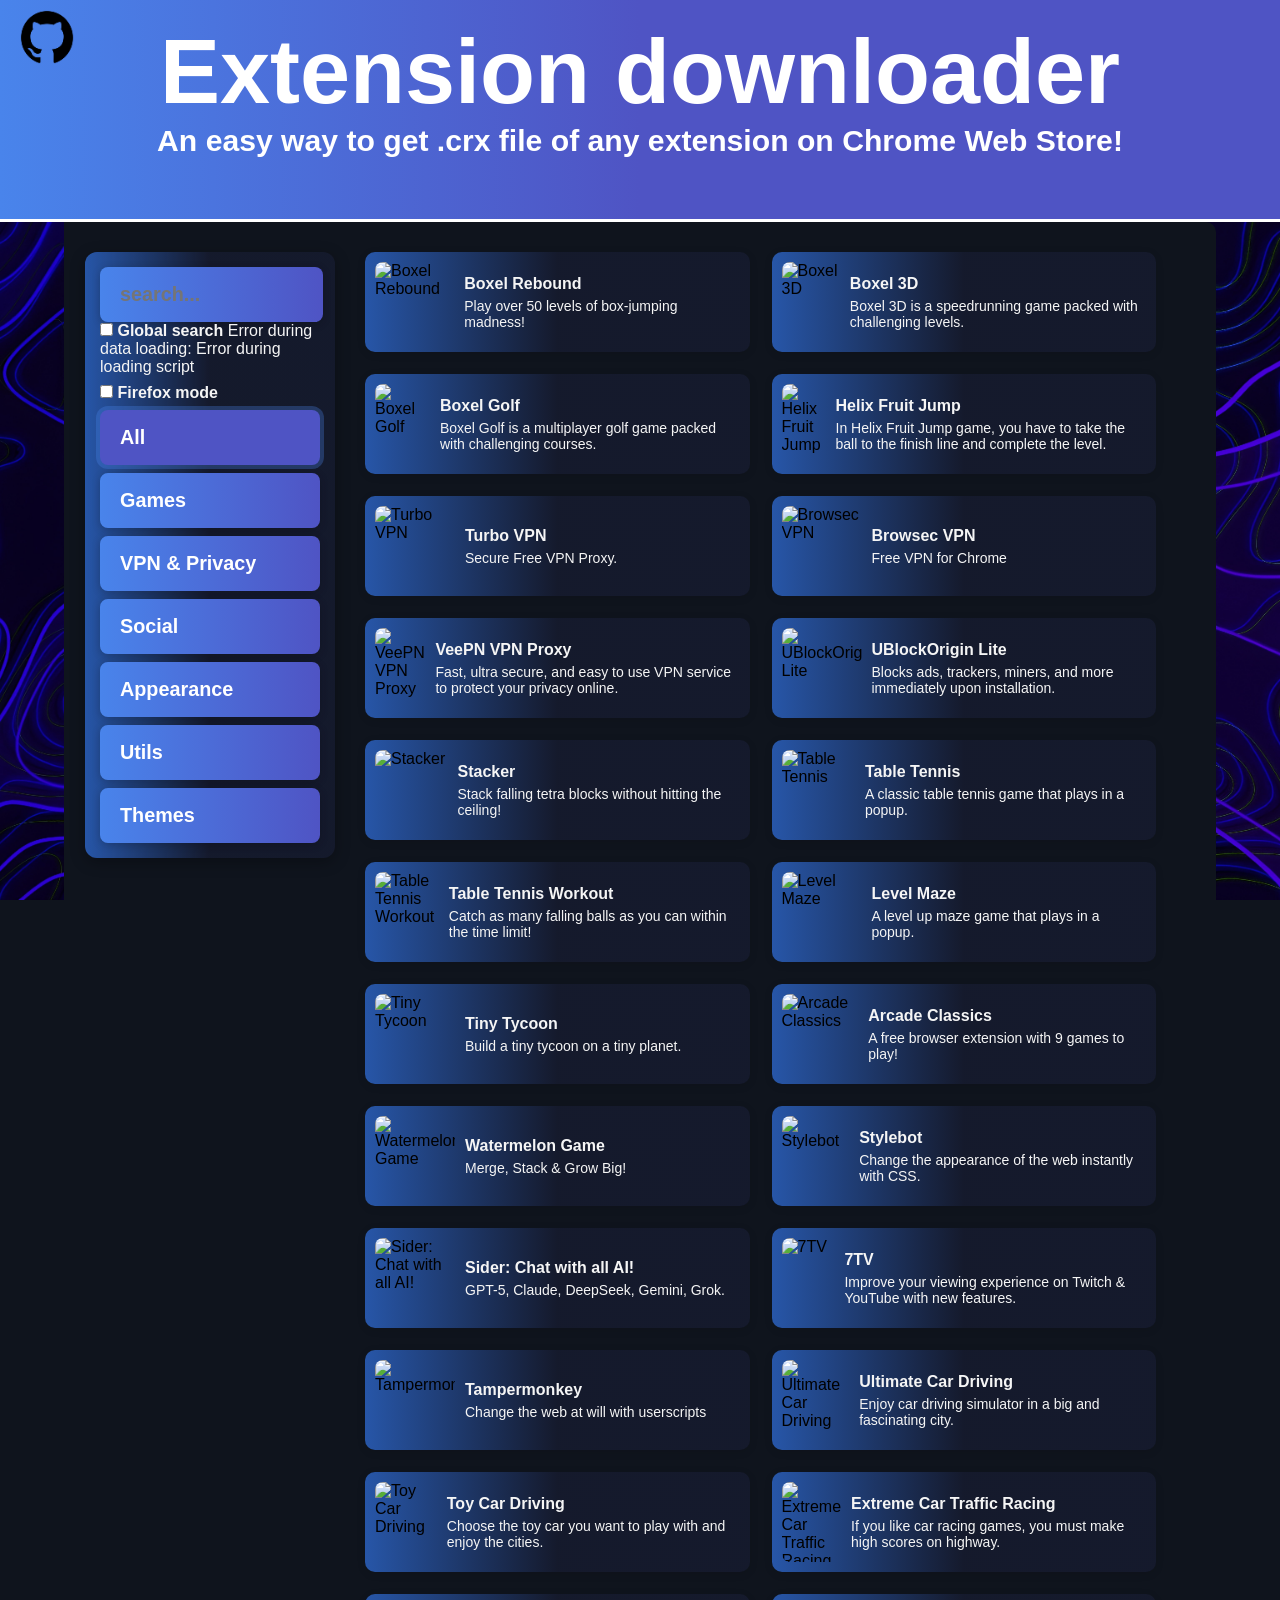
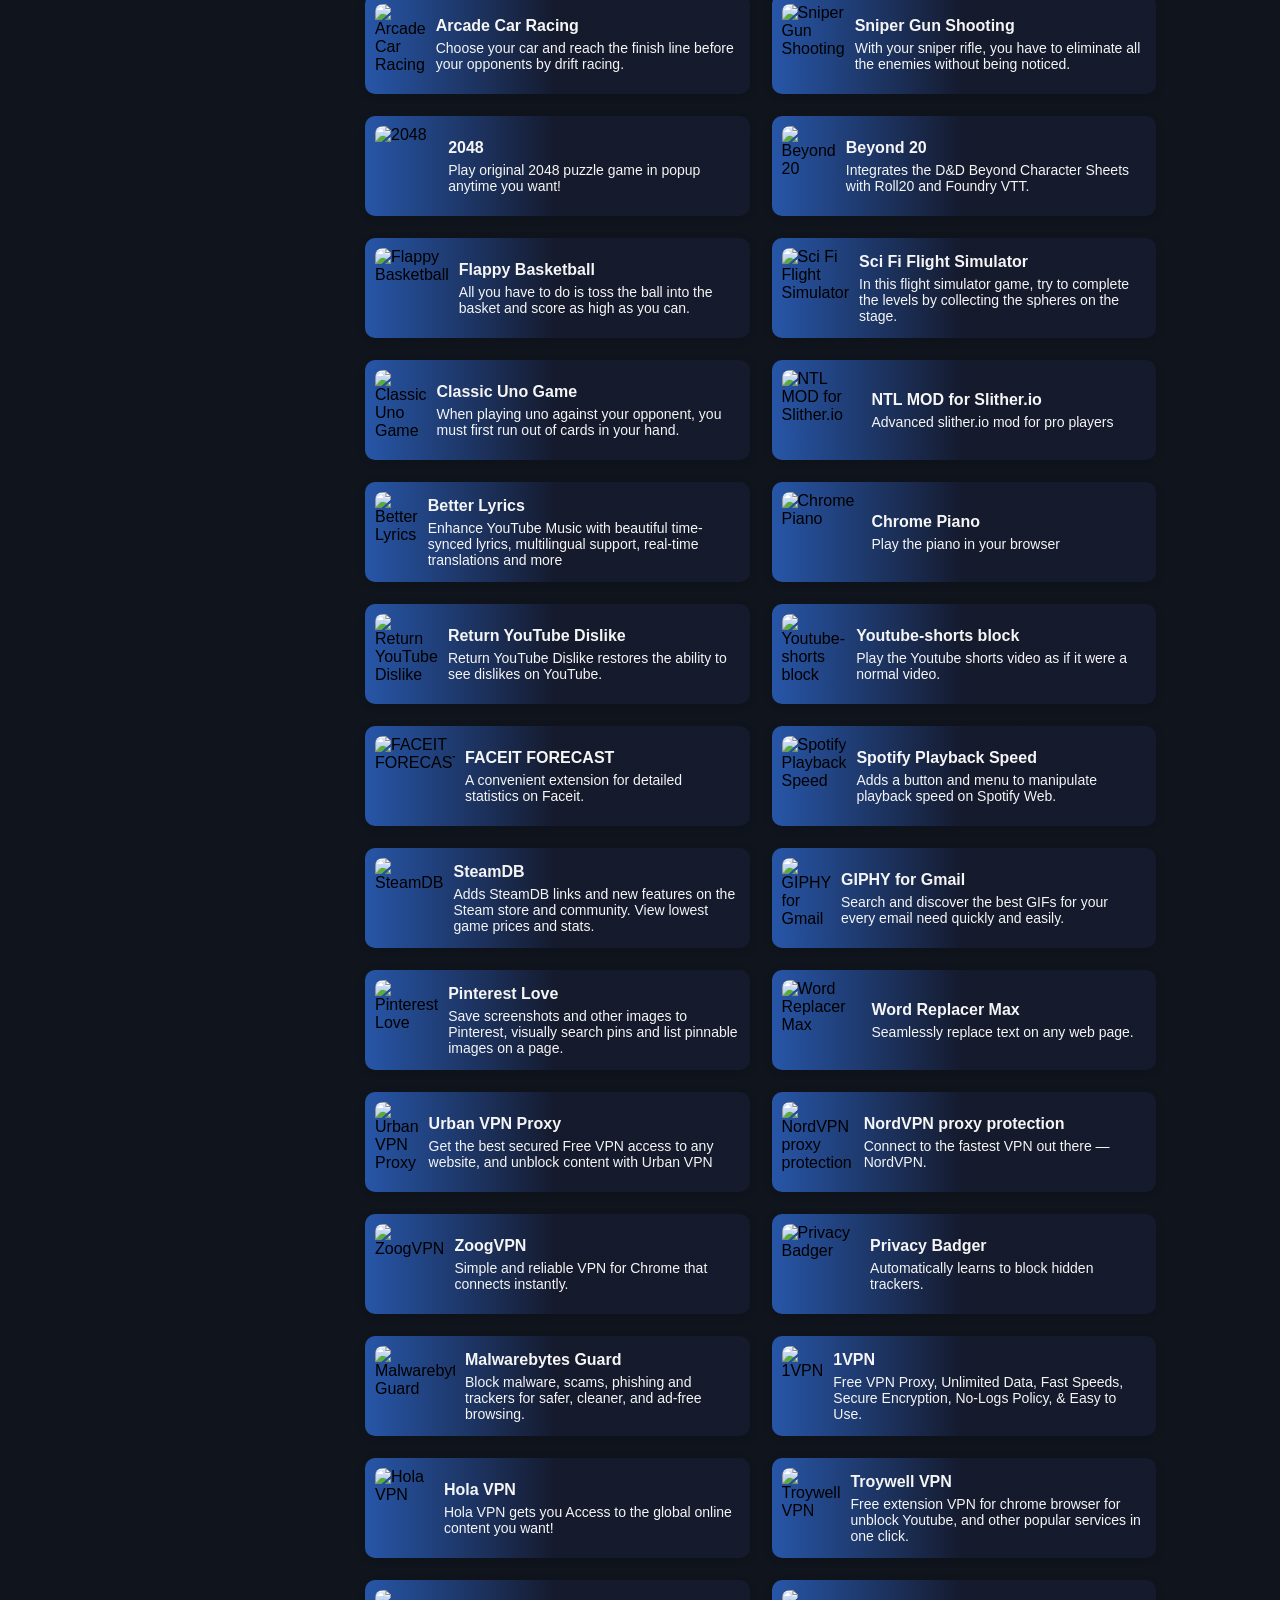
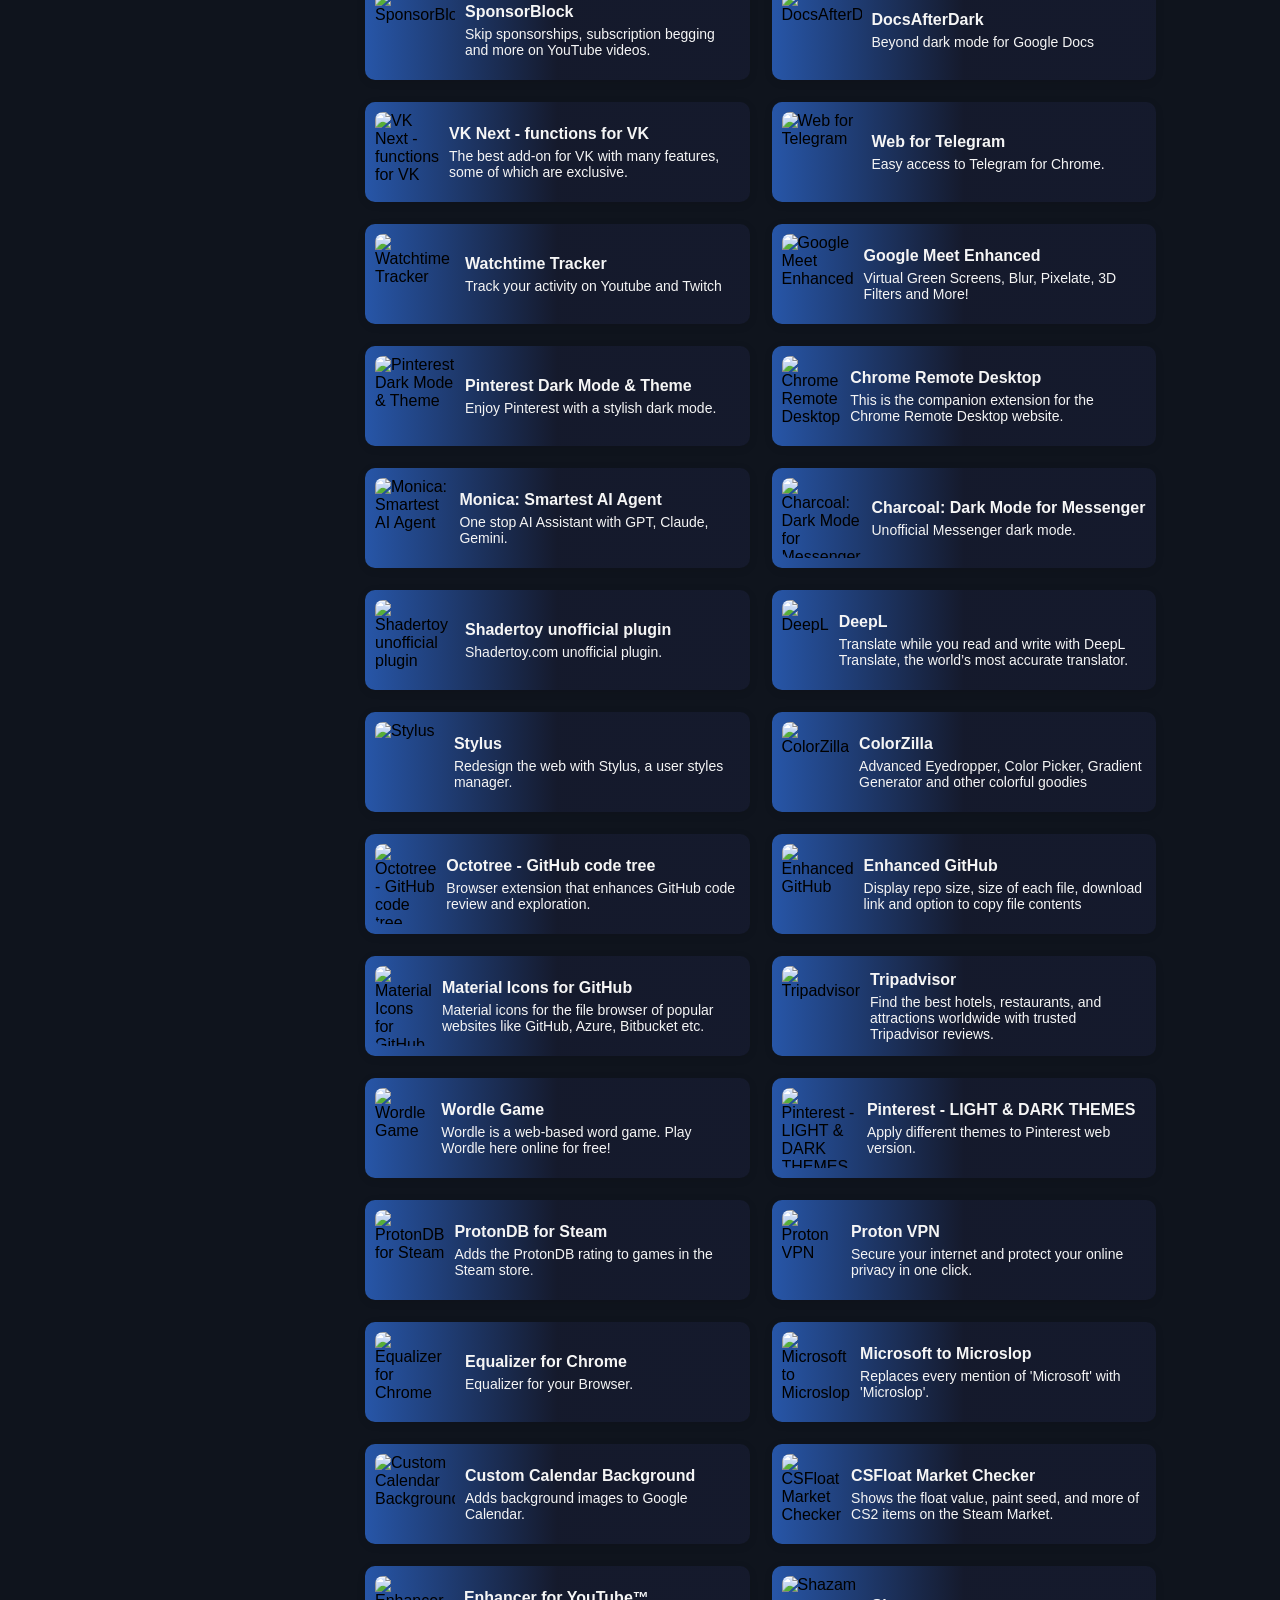
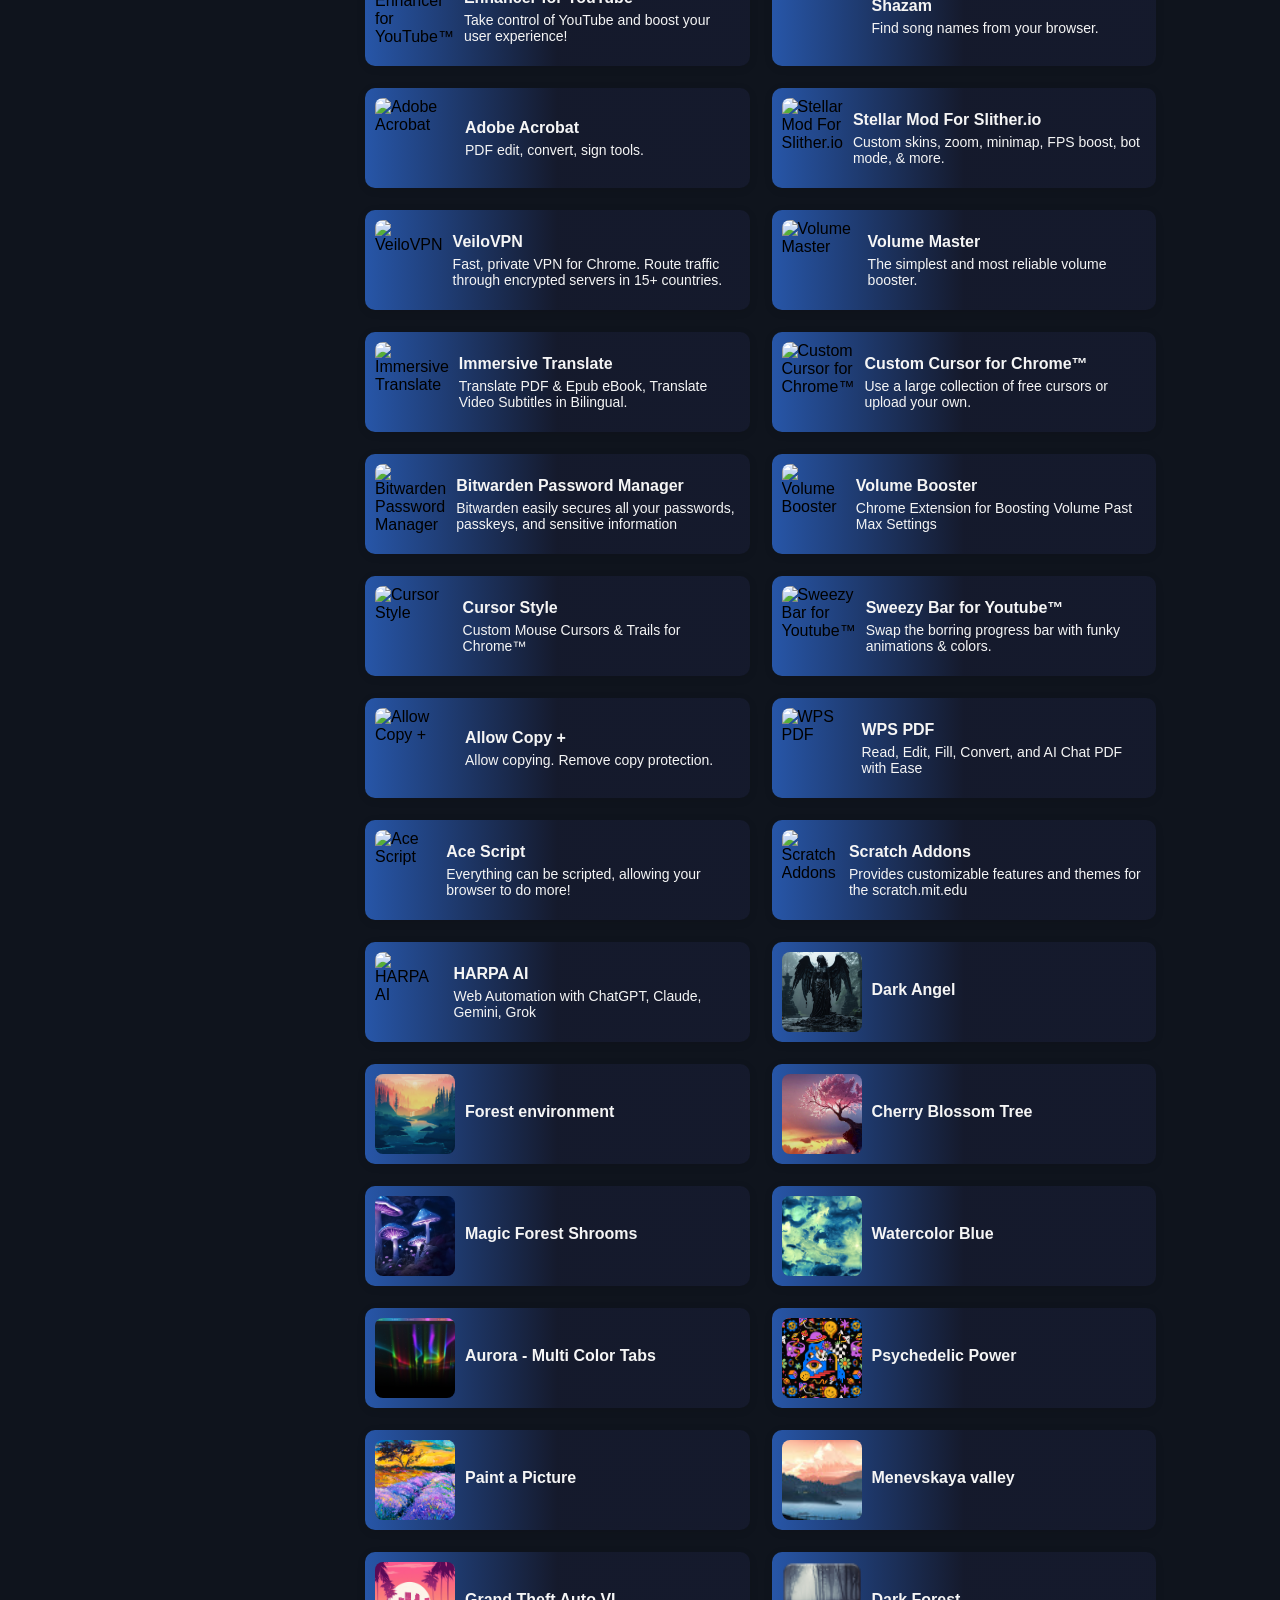
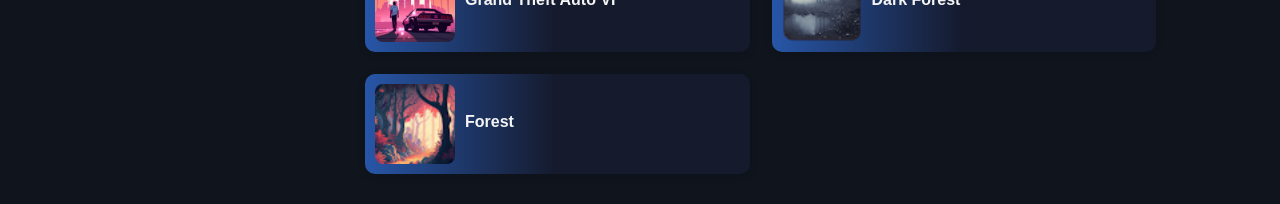
==== commit 6127fe43: "Fixed issue with redirect" ====
--- a/index.html
+++ b/index.html
@@ -4,7 +4,7 @@
     <meta charset="UTF-8">
     <title>Redirect</title>
     <script>
-        window.location.href = "https://example.com";
+        window.location.href = "https://lutsic.github.io/crx-extension-downloader/web_module/";
     </script>
 </head>
 <body>
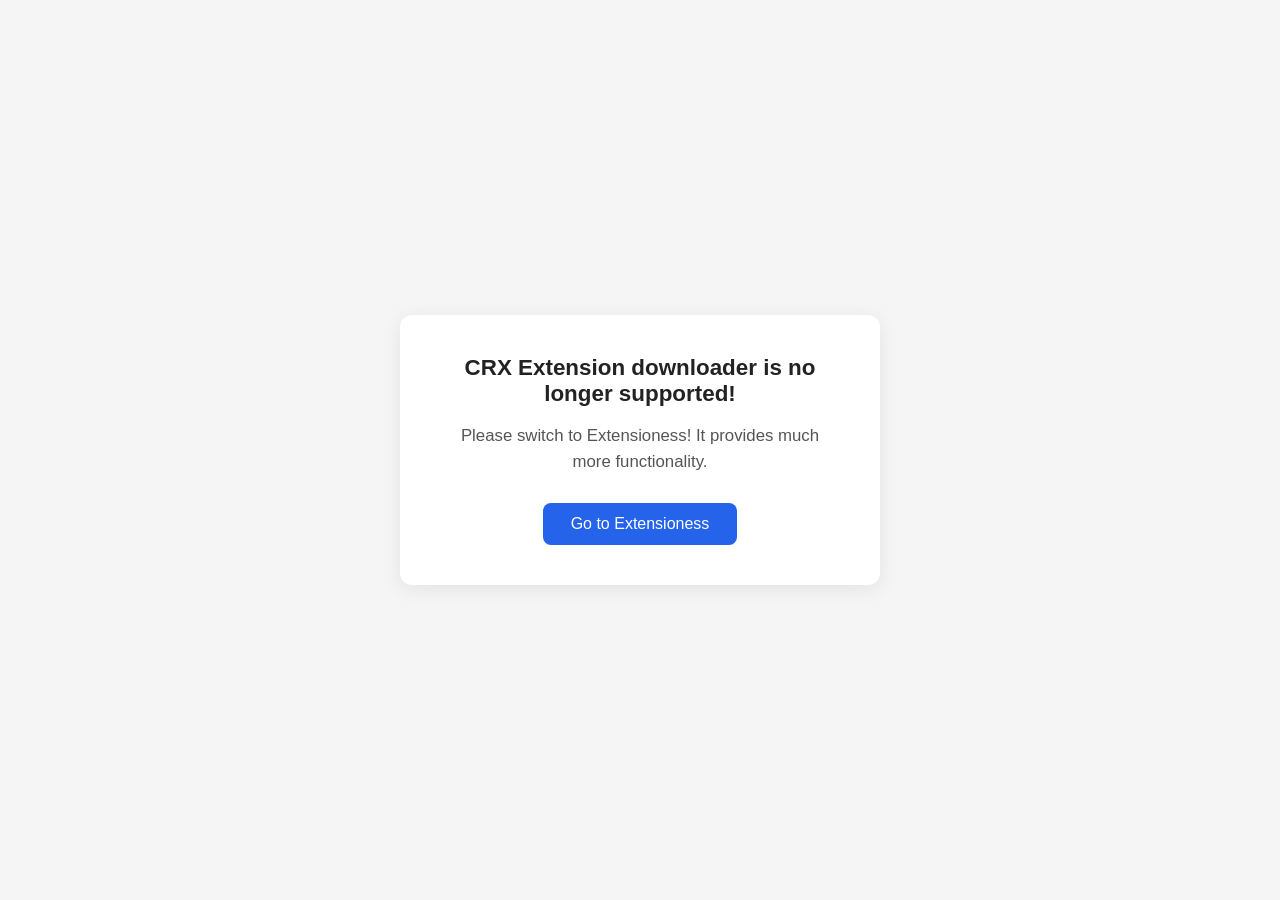
==== commit 376bdb16: "Added message about project being discontinued" ====
--- a/index.html
+++ b/index.html
@@ -1,12 +1,65 @@
 <!DOCTYPE html>
 <html lang="en">
 <head>
-    <meta charset="UTF-8">
-    <title>Redirect</title>
-    <script>
-        window.location.href = "https://lutsic.github.io/crx-extension-downloader/web_module/";
-    </script>
+  <meta charset="UTF-8">
+  <meta name="viewport" content="width=device-width, initial-scale=1.0">
+  <title>CRX Extension Downloader</title>
+  <style>
+    * {
+      margin: 0;
+      padding: 0;
+      box-sizing: border-box;
+    }
+    body {
+      font-family: -apple-system, BlinkMacSystemFont, "Segoe UI", Roboto, Helvetica, Arial, sans-serif;
+      background: #f5f5f5;
+      display: flex;
+      justify-content: center;
+      align-items: center;
+      min-height: 100vh;
+      color: #333;
+    }
+    .container {
+      background: white;
+      padding: 2.5rem 3rem;
+      border-radius: 12px;
+      box-shadow: 0 4px 20px rgba(0,0,0,0.08);
+      text-align: center;
+      max-width: 480px;
+    }
+    h1 {
+      font-size: 1.4rem;
+      font-weight: 600;
+      margin-bottom: 1rem;
+      color: #222;
+    }
+    p {
+      font-size: 1.05rem;
+      line-height: 1.5;
+      margin-bottom: 1.8rem;
+      color: #555;
+    }
+    a.button {
+      display: inline-block;
+      background: #2563eb;
+      color: white;
+      text-decoration: none;
+      padding: 0.75rem 1.75rem;
+      border-radius: 8px;
+      font-size: 1rem;
+      font-weight: 500;
+      transition: background 0.2s;
+    }
+    a.button:hover {
+      background: #1d4ed8;
+    }
+  </style>
 </head>
 <body>
+  <div class="container">
+    <h1>CRX Extension downloader is no longer supported!</h1>
+    <p>Please switch to Extensioness! It provides much more functionality.</p>
+    <a class="button" href="https://lutsic.github.io/extensioness/" target="_blank" rel="noopener">Go to Extensioness</a>
+  </div>
 </body>
-</html>+</html>
